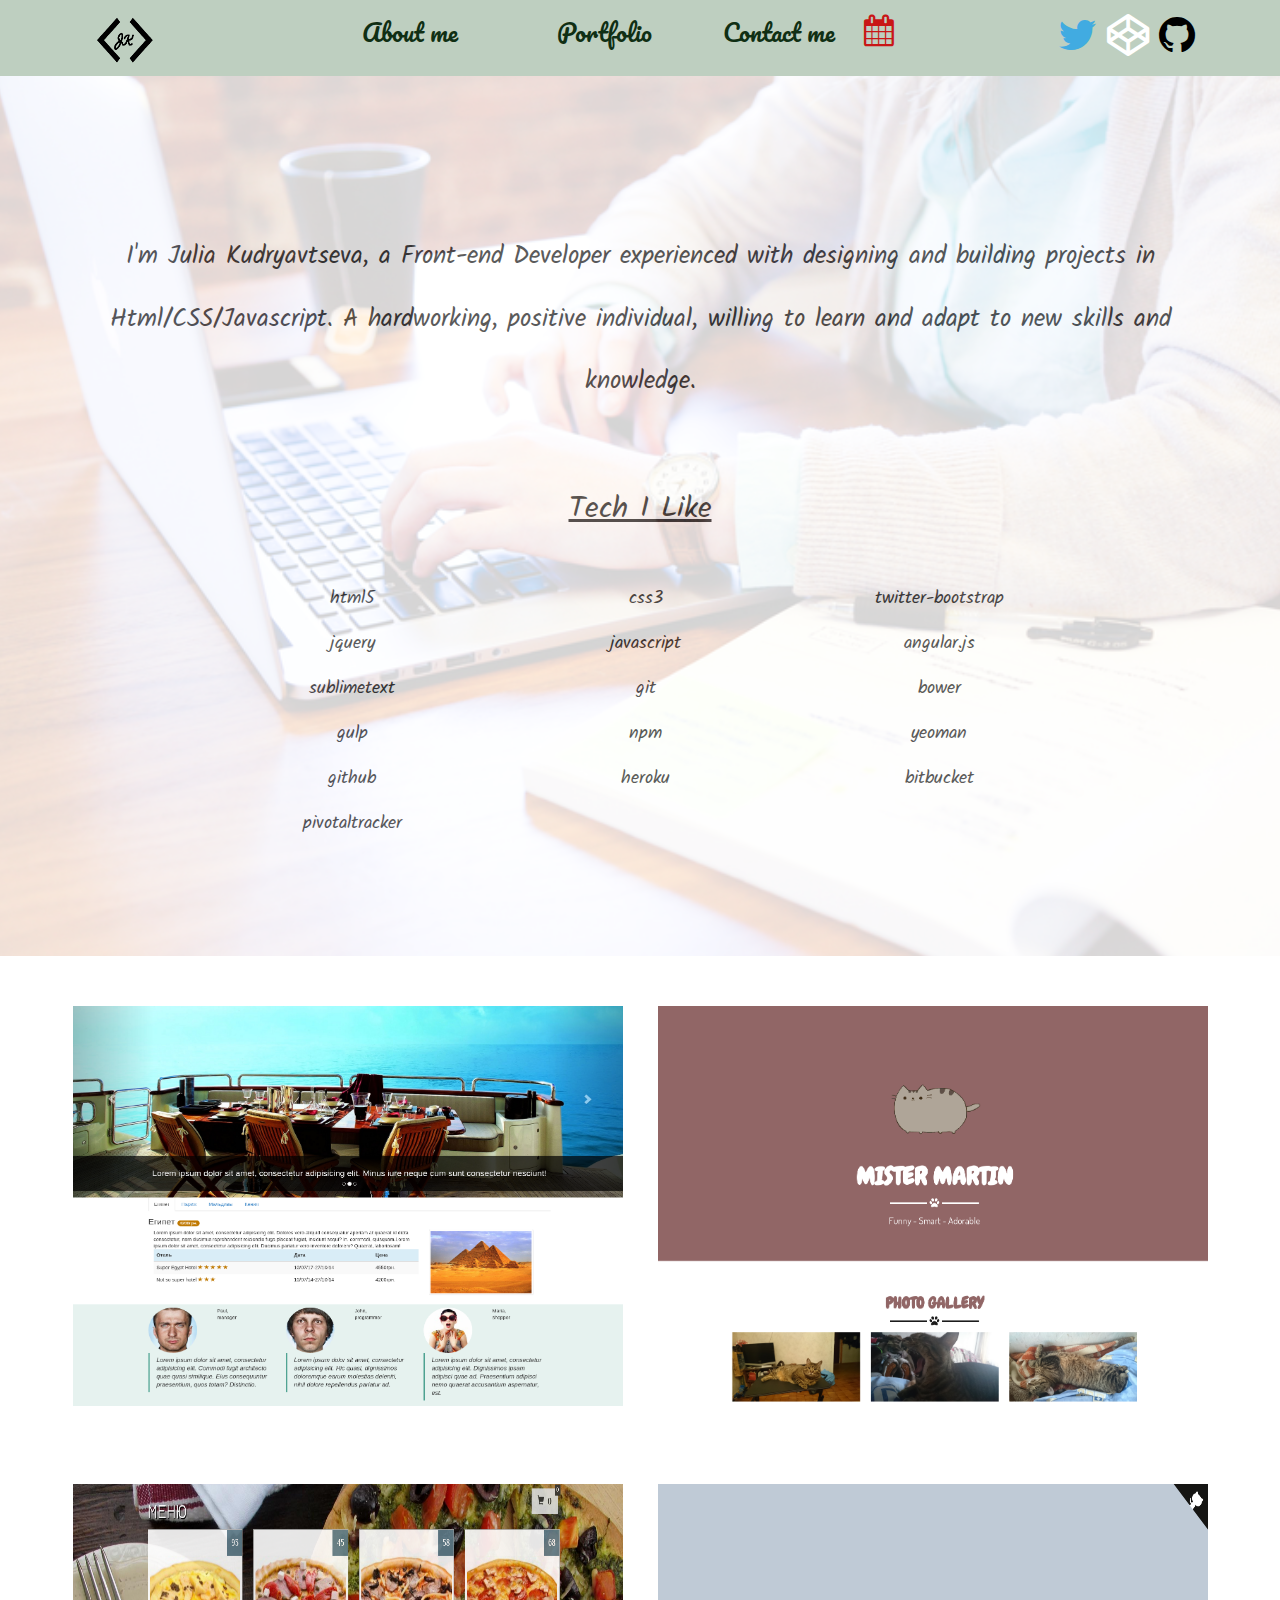
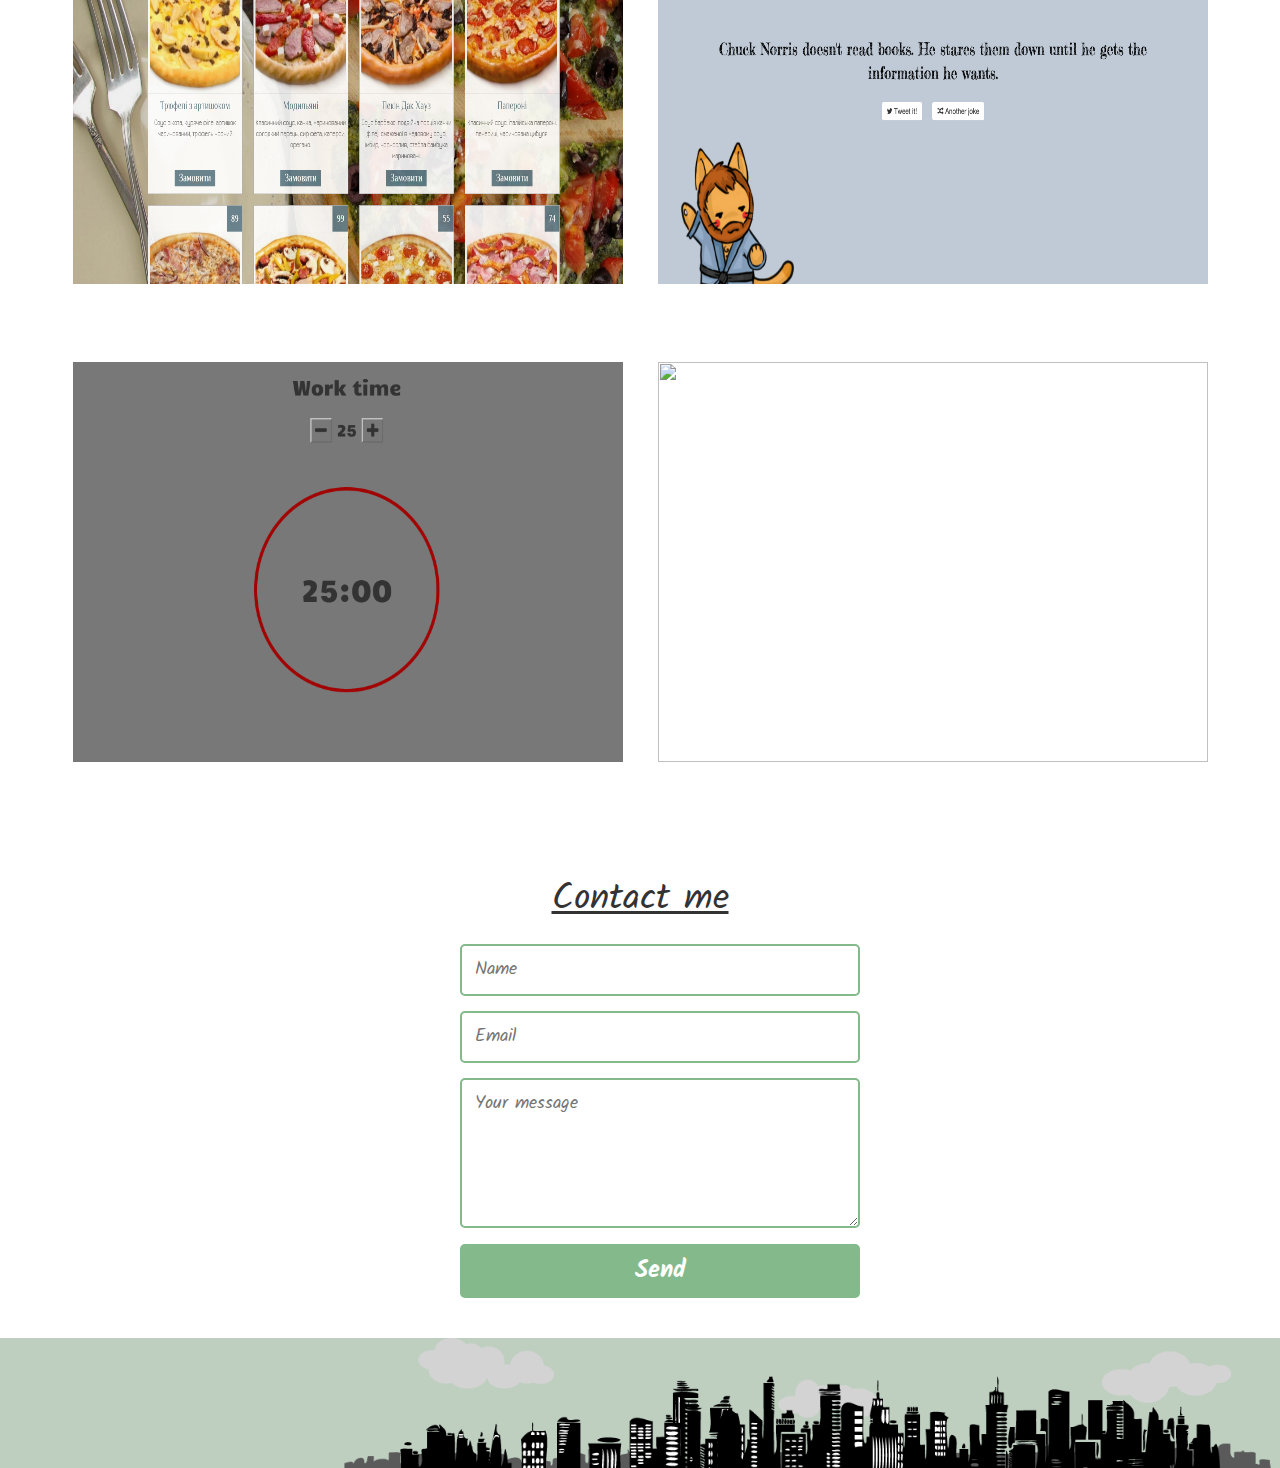
==== index.html @ 0185023c "Add new project" ====
<!DOCTYPE html>
<html>
<head>
  <title>JK - Portfolio</title>

  <!--------------- FAVICON ------------>
  <link rel="shortcut icon" href="images/JK-logo.png" type="image/png">

  <!--------------- FONTS -------------->
  <link href='https://fonts.googleapis.com/css?family=Pacifico' rel='stylesheet' type='text/css'>
  <link href='https://fonts.googleapis.com/css?family=Kalam:700' rel='stylesheet' type='text/css'>

  <!--------------- STYLES -------------->
  <link rel="stylesheet" type="text/css" href="bower_components/bootstrap/dist/css/bootstrap.min.css">
  <link rel="stylesheet" type="text/css" href="bower_components/font-awesome/css/font-awesome.min.css">
  <link rel="stylesheet" type="text/css" href="bower_components/animate.css/animate.min.css">
  <link rel="stylesheet" type="text/css" href="style.css">
</head>
<body>

  <!--------------- NAVIGATION ------------>
  <nav class="navbar navbar-fixed-top">
    <div class="container container-fluid">
      <div class="col-sm-2">
        <a href="#aboutme"><img src="images/JK-logo.png" class="img img-responsive" id='logo'></a>
      </div>
      <div class="col-sm-7">
        <ul>
          <li><a href="#aboutme">About me</a></li>
          <li><a href="#portfolio">Portfolio</a></li>
          <li><a href="#contactme">Contact me</a><a target="_blank" href="schedule.html"><i class="fa fa-lg fa-calendar"></i></a></li>
        </ul>
      </div>
      <div class="col-sm-3">
        <a target='_blank' href="https://github.com/jul-k/"><i class="fa fa-3x fa-github"></i></a>
        <a target='_blank' href="http://codepen.io/jul-k/"><i class="fa fa-3x fa-codepen"></i></a>
        <a target='_blank' href="https://twitter.com/DolceV1ta/"><i class="fa fa-3x fa-twitter"></i></a>
      </div>
    </div>
  </nav>

  <!--------------- ABOUT ME ---------->
  <div id='aboutme'>
    <div class="container container-fluid">
    <div class="row">
      <div class="col-sm-12">
        <p>I'm Julia Kudryavtseva, a Front-end Developer experienced with designing and building projects in Html/CSS/Javascript. A hardworking, positive individual,
        willing to learn and adapt to new skills and knowledge.</p>
      </div>
    </div>
    <div class="row">
      <div class="col-sm-offset-1 col-sm-10">
        <h2>Tech I Like <span></span></h2>
        <ul>
          <li>html5</li>
          <li>css3</li>
          <li>twitter-bootstrap</li>
          <li>jquery</li>
          <li>javascript</li>
          <li>angular.js</li>
          <li>sublimetext</li>
          <li>git</li>
          <li>bower</li>
          <li>gulp</li>
          <li>npm</li>
          <li>yeoman</li>
          <li>github</li>
          <li>heroku</li>
          <li>bitbucket</li>
          <li>pivotaltracker</li>
        </ul>
      </div>
    </div>
    </div>
  </div>


  <!---------------- PORTFOLIO -------->
  <div class="container container-fluid" id='portfolio'>
    <!-- <h1>My Portfolio</h1> -->
    <div class="row">
      <div class="col-sm-6">
        <a target='_blank' href="https://jul-travel.herokuapp.com/"><span class='imgWrap'>
        <img src="images/poleteli.png" class="img img-responsive">
        <h2 class="project-title">Travel agency</h2></span></a>
      </div>
      <div class="col-sm-6">
        <a target='_blank' href="https://martin.meteor.com/"><span class='imgWrap'><img src="images/martin.png" class="img img-responsive">
        <h2 class="project-title">Mister Martin</h2></span></a>
      </div>
    </div>
    <div class="row">
      <div class="col-sm-6">
        <a target='_blank' href="https://pizzzashop.herokuapp.com/app/"><span class='imgWrap'><img src="images/pizza.png" class="img img-responsive">
        <h2 class="project-title">Pizza shop</h2></span></a>
      </div>
      <div class="col-sm-6">
        <a target='_blank' href="https://random-joke.firebaseapp.com/"><span class='imgWrap'><img src="images/random-joke.png" class="img img-responsive">
        <h2 class="project-title">Random joke</h2></span></a>
      </div>
      <div class="col-sm-6">
        <a target='_blank' href="https://pomodoro-time.firebaseapp.com/"><span class='imgWrap'><img src="images/pomodoro.png" class="img img-responsive">
        <h2 class="project-title">Pomodoro timer</h2></span></a>
      </div>
      <div class="col-sm-6">
        <a target='_blank' href="https://weather-sky.firebaseapp.com/"><span class='imgWrap'><img src="images/weather.png" class="img img-responsive">
        <h2 class="project-title">Local weather</h2></span></a>
      </div>
    </div>
  </div>

  <!-------------- CONTACT ME -------->
  <div class="container container-fluid" id='contactme'>
    <div class="row">
      <h1>Contact me</h1>
      <div class="col-sm-offset-4 col-sm-4">
        <form action="//formspree.io/juliet.kudryavtseva@gmail.com" method="POST">
          <input name="name" type="text" class="feedback-input" placeholder="Name" minlength='2' required/>
          <input id='email' name="_replyto" type="email" class="feedback-input" placeholder="Email" required/>
          <textarea name="text" class="feedback-input" placeholder="Your message" minlength='5' required></textarea>
          <input type="submit" value="Send"/>
        </form>
      </div>
    </div>
  </div>

  <footer>
    <img src="images/footer.png" class="img img-responsive">
  </footer>

  <!---------------- SCRIPTS ---------->
  <script>
    (function(i,s,o,g,r,a,m){i['GoogleAnalyticsObject']=r;i[r]=i[r]||function(){
    (i[r].q=i[r].q||[]).push(arguments)},i[r].l=1*new Date();a=s.createElement(o),
    m=s.getElementsByTagName(o)[0];a.async=1;a.src=g;m.parentNode.insertBefore(a,m)
    })(window,document,'script','//www.google-analytics.com/analytics.js','ga');

    ga('create', 'UA-71414247-2', 'auto');
    ga('send', 'pageview');
</script>

  <script type="text/javascript" src='bower_components/jquery/dist/jquery.min.js'></script>
  <script type="text/javascript" src='main.js'></script>
</body>
</html>
---- style.css ----
/********NAVIGATION********/
nav .container {
  margin-top: 15px;
}

.navbar {
  background-color: #BECFC0;
}

img#logo{
  height: 50px;
  width: 60px;
  display: inline-block;
  margin-bottom: 10px;
  margin-left: 10px;
  transition: color ease 1s;
}

ul li {
  display: inline-block;
  list-style: none;
  text-align: center;
  width: 32%;
}

ul li a {
  color: #102F14;
  font-size: 24px;
  font-family: 'Pacifico', cursive;
  transition: color ease 1s;
}

ul li a:hover, ul li a:focus, ul li a:active{
  text-decoration: none;
}

.fa {
  float: right;
  padding-left: 10px;
  transition: color ease 1s;
}

.fa:hover {
  color: #23527c;
}

.fa-lg {
  line-height: 1em;
  color: #C91616;
}

.fa-twitter {
  color: #41ABE1;
}

.fa-codepen {
  color: #fff;
}

.fa-github {
  color: #000;
}

/********ABOUT ME*******/
#aboutme {
  padding-top: 150px;
  padding-bottom: 100px;
  margin-top: 75px;
  margin-bottom: 20px;
  position: relative;
  overflow: hidden;
}

#aboutme:before {
  content: ' ';
  display: block;
  position: absolute;
  left: 0;
  top: 0;
  width: 100%;
  height: 100%;
  z-index: 1;
  opacity: 0.2;
  background-image: url(images/aboutme.jpg);
  background-repeat: no-repeat;
  background-position: 50% 0;
  -ms-background-size: cover;
  -o-background-size: cover;
  -moz-background-size: cover;
  -webkit-background-size: cover;
  background-size: cover;
}

#aboutme .col-sm-12 {
  margin-bottom: 50px;
}

#aboutme p {
  font-size: 25px;
  line-height: 2.5;
  font-family: 'Kalam', cursive;
  text-align: center;
}

#aboutme h2 {
  font-family: 'Kalam', cursive;
  text-decoration: underline;
  text-align: center;
  margin-bottom: 50px;
}

#aboutme li {
  text-align: center;
  display: inline-block;
  padding-right: 10px;
  padding-left: 10px;
  font-family: 'Kalam', cursive;
  font-size: 18px;
  line-height: 2.5;
}


/*********PORTFOLIO********/
#portfolio {
  padding-top: 30px;
  text-align: center;
}

#portfolio .col-sm-6 {
  margin-bottom: 15px;
}

.imgWrap {
  display: inline-block;
  background-color: #fff;
  -moz-transition: all 0.5s ease-in-out;
  -ms-transition: all 0.5s ease-in-out;
  -o-transition: all 0.5s ease-in-out;
  -webkit-transition: all 0.5s ease-in-out;
  transition: all 0.5s ease-in-out;
}

.imgWrap img {
  opacity: 1;
  width: 550px;
  height: 400px;
  -moz-transition: all 0.5s ease-in-out;
  -ms-transition: all 0.5s ease-in-out;
  -o-transition: all 0.5s ease-in-out;
  -webkit-transition: all 0.5s ease-in-out;
  transition: all 0.5s ease-in-out;
  z-index: -10;
}

.imgWrap:hover {
  background-color: rgba(0, 0, 0, 0.9);
  -moz-transition: all 0.5s ease-in-out;
  -ms-transition: all 0.5s ease-in-out;
  -o-transition: all 0.5s ease-in-out;
  -webkit-transition: all 0.5s ease-in-out;
  transition: all 0.5s ease-in-out;
}

img:hover,
.imgWrap:hover img {
  opacity: 0.1;
  -moz-transition: all 0.5s ease-in-out;
  -ms-transition: all 0.5s ease-in-out;
  -o-transition: all 0.5s ease-in-out;
  -webkit-transition: all 0.5s ease-in-out;
  transition: all 0.5s ease-in-out;
}

.project-title {
  color: #fff;
  opacity: 0;
  transform: translate3d(0, 24px, 0) scaleY(0);
  transition: all 0.4s linear;
  font-family: 'Kalam', cursive;
  text-transform: uppercase;
}

.imgWrap:hover .project-title {
  opacity: 1;
  -webkit-transform: translate3d(0, 0, 0) scaleY(1);
  transform: translate3d(0, 0, 0) scaleY(1);
}

/**********CONTACT ME*******/
#contactme {
  padding-top: 20px;
  margin-bottom: 20px;
}

#contactme h1 {
  text-align: center;
  font-family: 'Kalam', cursive;
  text-decoration: underline;
}

form {
  width: 400px;
  margin: 15px auto 0;
}

.feedback-input {
  color: #000;
  font-family: 'Kalam', cursive;
  font-weight: 500;
  font-size: 18px;
  border-radius: 5px;
  line-height: 22px;
  background-color: transparent;
  border: 2px solid #84BA8B;
  transition: all 0.3s;
  padding: 13px;
  margin-bottom: 15px;
  width: 100%;
  box-sizing: border-box;
  outline: 0;
}

.feedback-input:focus {
  border:2px solid #708A74;
}

textarea {
  height: 150px;
  line-height: 150%;
  resize: vertical;
}

[type="submit"] {
  font-family: 'Kalam', cursive;
  width: 100%;
  background: #84BA8B;
  border-radius: 5px;
  border: 0;
  cursor: pointer;
  color: white;
  font-size: 24px;
  padding-top: 10px;
  padding-bottom: 10px;
  transition: all 0.3s;
  margin-top: -4px;
  font-weight: 700;
}

[type="submit"]:hover {
  background: #708A74;
}

/************FOOTER**********/
footer {
  height: 130px;
  background: #BECFC0;
  margin-top: 40px;
}

footer img {
  height: 130px !important;
  float: right;
  transition: all 0.5s ease-in-out;
}

footer img:hover {
  opacity: 1;
}
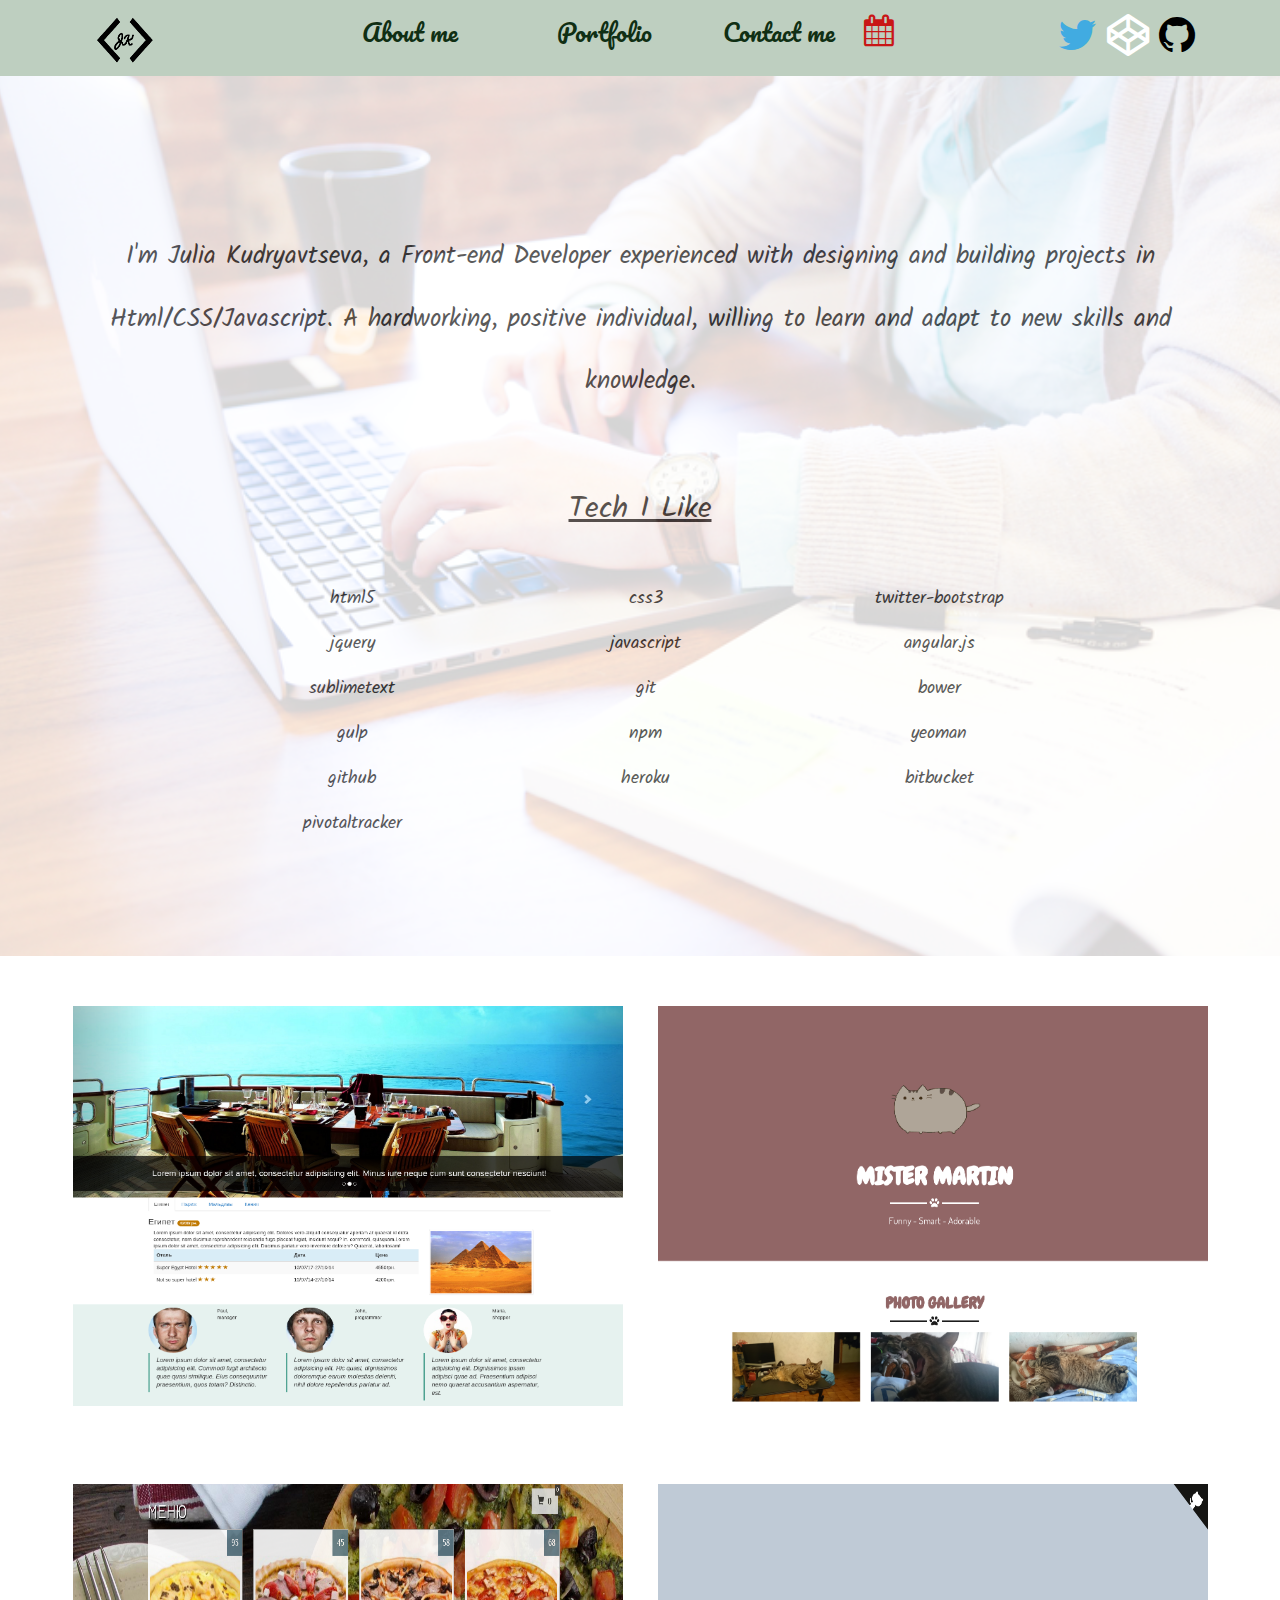
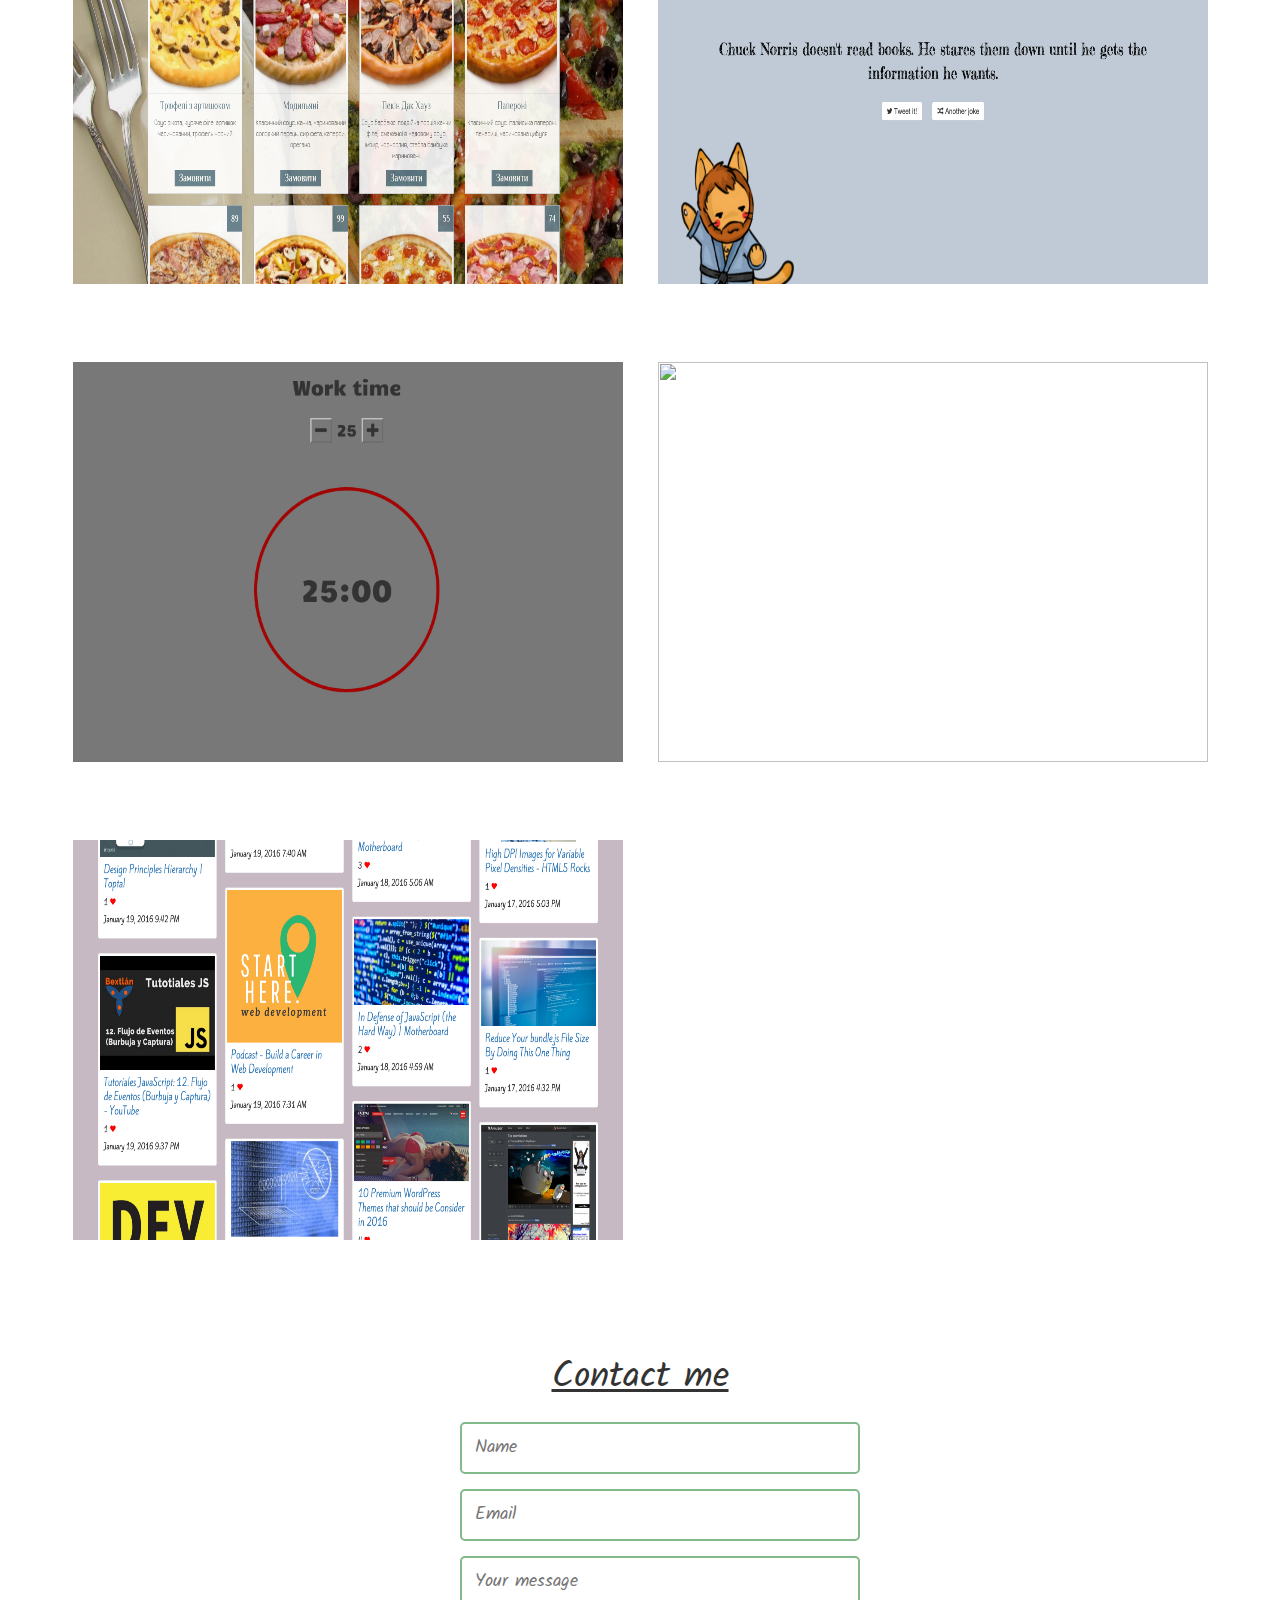
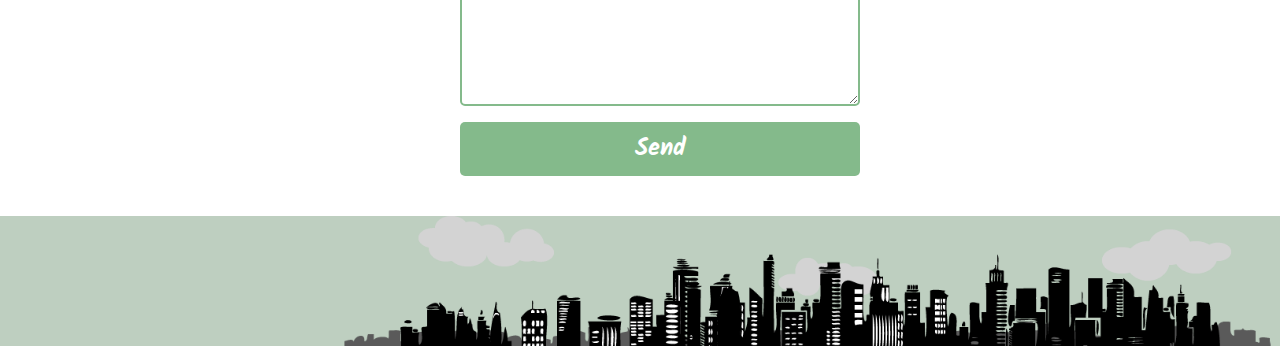
==== commit acff80b3: "Add camper-news project" ====
--- a/index.html
+++ b/index.html
@@ -79,32 +79,36 @@
   <div class="container container-fluid" id='portfolio'>
     <!-- <h1>My Portfolio</h1> -->
     <div class="row">
-      <div class="col-sm-6">
+      <div class="col-sm-6 col-xs-12">
         <a target='_blank' href="https://jul-travel.herokuapp.com/"><span class='imgWrap'>
         <img src="images/poleteli.png" class="img img-responsive">
         <h2 class="project-title">Travel agency</h2></span></a>
       </div>
-      <div class="col-sm-6">
+      <div class="col-sm-6 col-xs-12">
         <a target='_blank' href="https://martin.meteor.com/"><span class='imgWrap'><img src="images/martin.png" class="img img-responsive">
         <h2 class="project-title">Mister Martin</h2></span></a>
       </div>
     </div>
     <div class="row">
-      <div class="col-sm-6">
+      <div class="col-sm-6 col-xs-12">
         <a target='_blank' href="https://pizzzashop.herokuapp.com/app/"><span class='imgWrap'><img src="images/pizza.png" class="img img-responsive">
         <h2 class="project-title">Pizza shop</h2></span></a>
       </div>
-      <div class="col-sm-6">
+      <div class="col-sm-6 col-xs-12">
         <a target='_blank' href="https://random-joke.firebaseapp.com/"><span class='imgWrap'><img src="images/random-joke.png" class="img img-responsive">
         <h2 class="project-title">Random joke</h2></span></a>
       </div>
-      <div class="col-sm-6">
+      <div class="col-sm-6 col-xs-12">
         <a target='_blank' href="https://pomodoro-time.firebaseapp.com/"><span class='imgWrap'><img src="images/pomodoro.png" class="img img-responsive">
         <h2 class="project-title">Pomodoro timer</h2></span></a>
       </div>
-      <div class="col-sm-6">
+      <div class="col-sm-6 col-xs-12">
         <a target='_blank' href="https://weather-sky.firebaseapp.com/"><span class='imgWrap'><img src="images/weather.png" class="img img-responsive">
         <h2 class="project-title">Local weather</h2></span></a>
+      </div>
+      <div class="col-sm-6 col-xs-12">
+        <a target='_blank' href="https://camper-news.firebaseapp.com/"><span class='imgWrap'><img src="images/camper-news.png" class="img img-responsive">
+        <h2 class="project-title">Camper news</h2></span></a>
       </div>
     </div>
   </div>
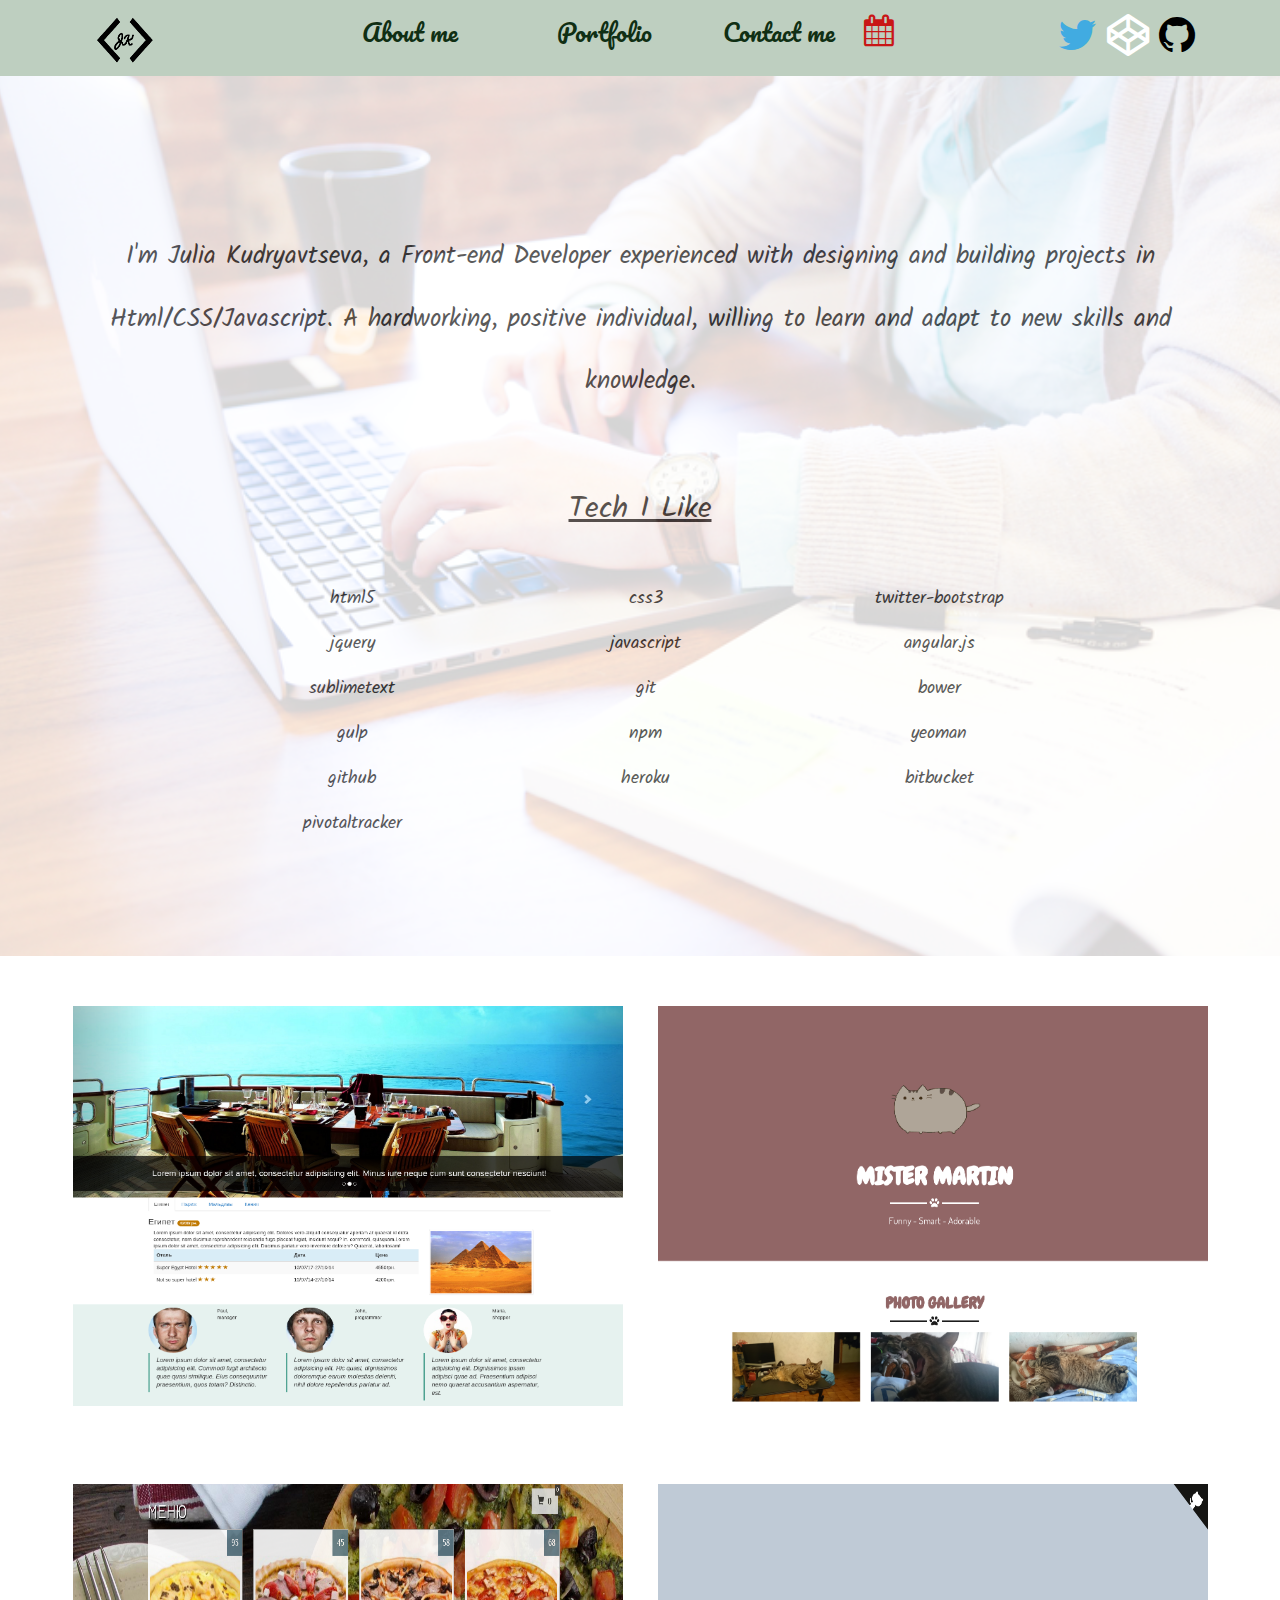
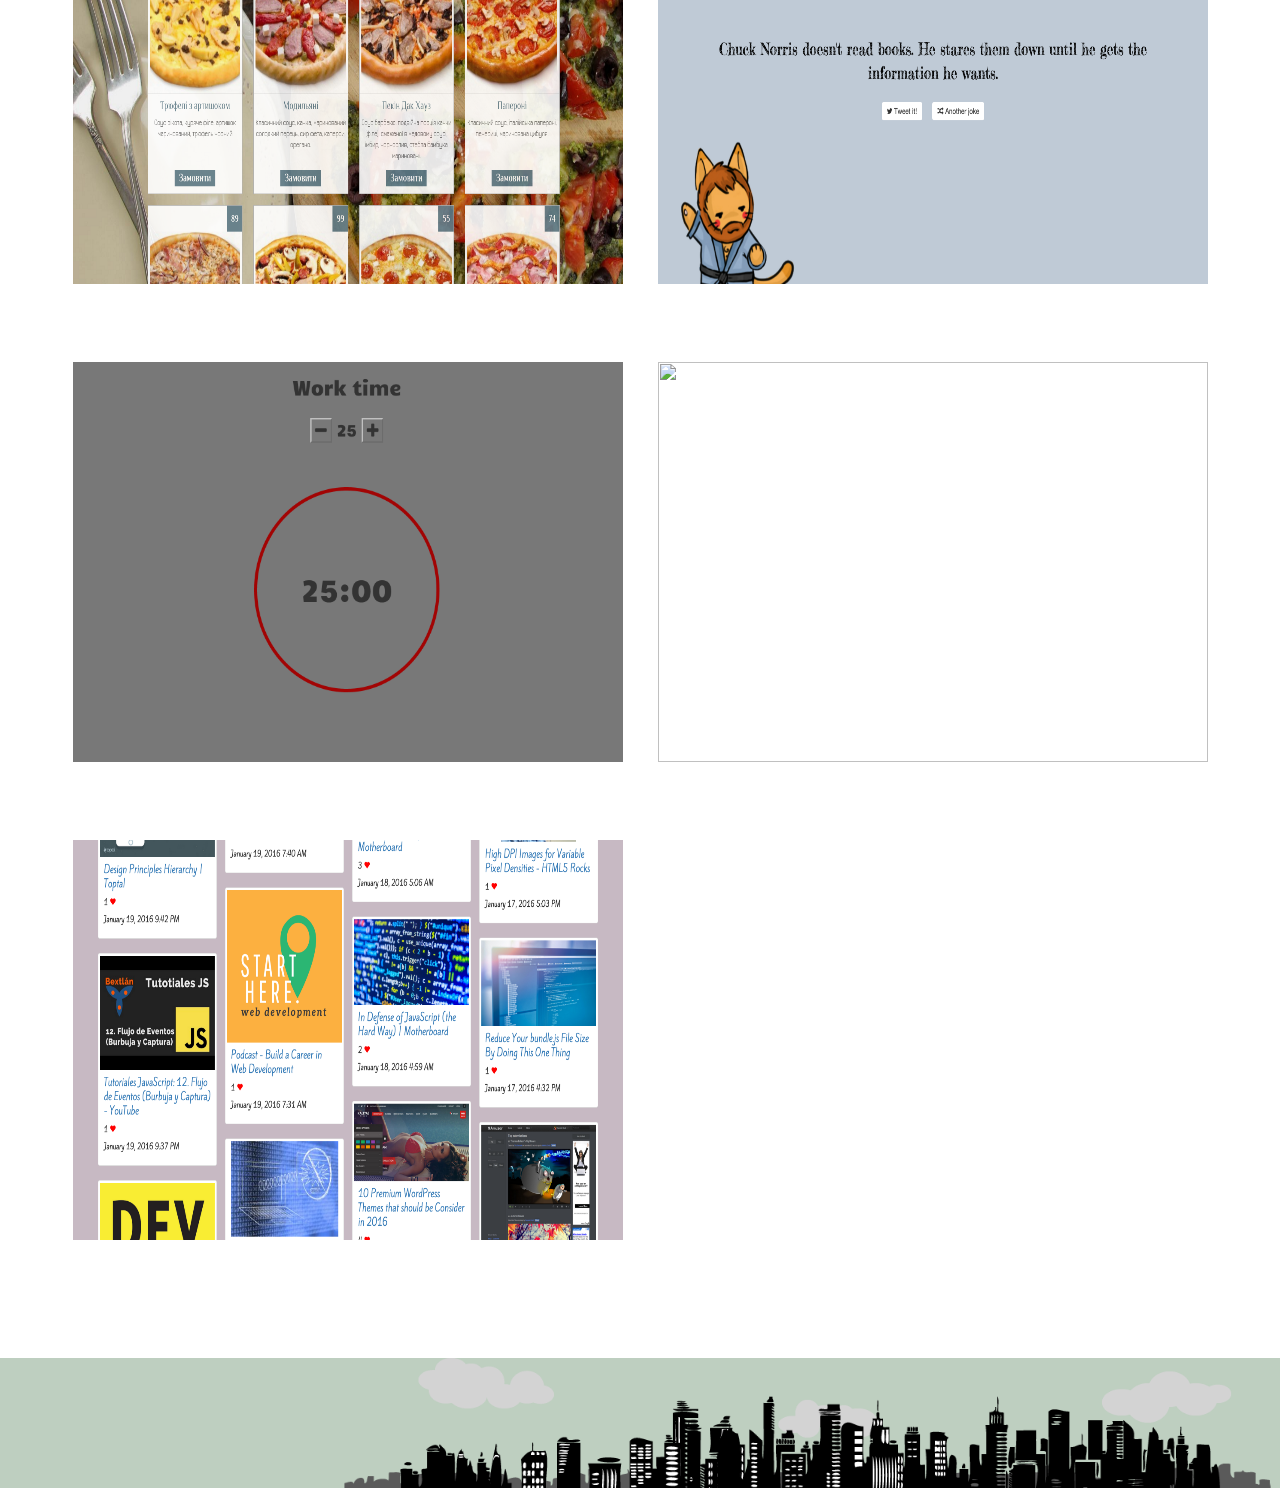
==== commit 8843d314: "Add typeform" ====
--- a/index.html
+++ b/index.html
@@ -28,7 +28,7 @@
         <ul>
           <li><a href="#aboutme">About me</a></li>
           <li><a href="#portfolio">Portfolio</a></li>
-          <li><a href="#contactme">Contact me</a><a target="_blank" href="schedule.html"><i class="fa fa-lg fa-calendar"></i></a></li>
+          <li><a class="typeform-share link" href="https://julietkudryavtseva.typeform.com/to/cCJfuo" data-mode="1" target="_blank">Contact me</a><a target="_blank" href="schedule.html"><i class="fa fa-lg fa-calendar"></i></a></li>
         </ul>
       </div>
       <div class="col-sm-3">
@@ -113,26 +113,14 @@
     </div>
   </div>
 
-  <!-------------- CONTACT ME -------->
-  <div class="container container-fluid" id='contactme'>
-    <div class="row">
-      <h1>Contact me</h1>
-      <div class="col-sm-offset-4 col-sm-4">
-        <form action="//formspree.io/juliet.kudryavtseva@gmail.com" method="POST">
-          <input name="name" type="text" class="feedback-input" placeholder="Name" minlength='2' required/>
-          <input id='email' name="_replyto" type="email" class="feedback-input" placeholder="Email" required/>
-          <textarea name="text" class="feedback-input" placeholder="Your message" minlength='5' required></textarea>
-          <input type="submit" value="Send"/>
-        </form>
-      </div>
-    </div>
-  </div>
-
+  <!---------------- FOOTER ----------->
   <footer>
     <img src="images/footer.png" class="img img-responsive">
   </footer>
 
   <!---------------- SCRIPTS ---------->
+  <script>(function(){var qs,js,q,s,d=document,gi=d.getElementById,ce=d.createElement,gt=d.getElementsByTagName,id='typef_orm',b='https://s3-eu-west-1.amazonaws.com/share.typeform.com/';if(!gi.call(d,id)){js=ce.call(d,'script');js.id=id;js.src=b+'share.js';q=gt.call(d,'script')[0];q.parentNode.insertBefore(js,q)}})()</script>
+
   <script>
     (function(i,s,o,g,r,a,m){i['GoogleAnalyticsObject']=r;i[r]=i[r]||function(){
     (i[r].q=i[r].q||[]).push(arguments)},i[r].l=1*new Date();a=s.createElement(o),
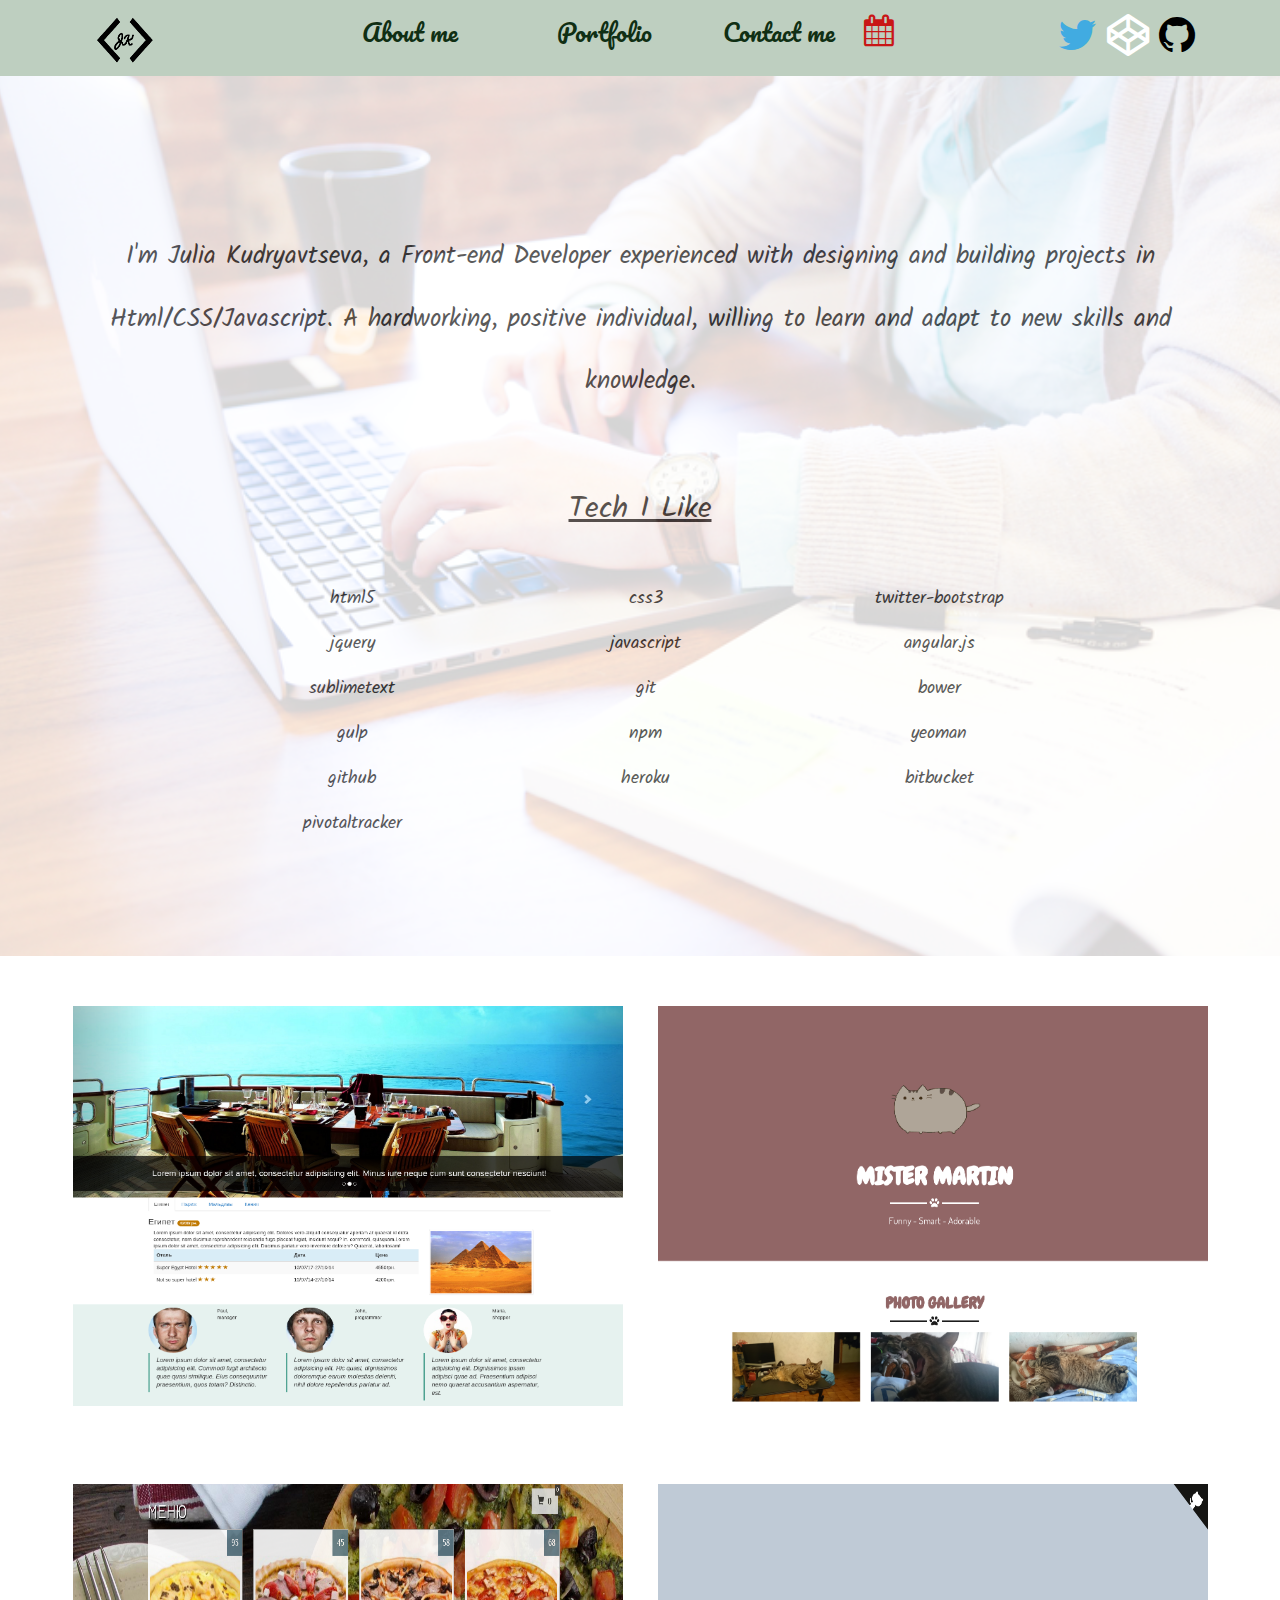
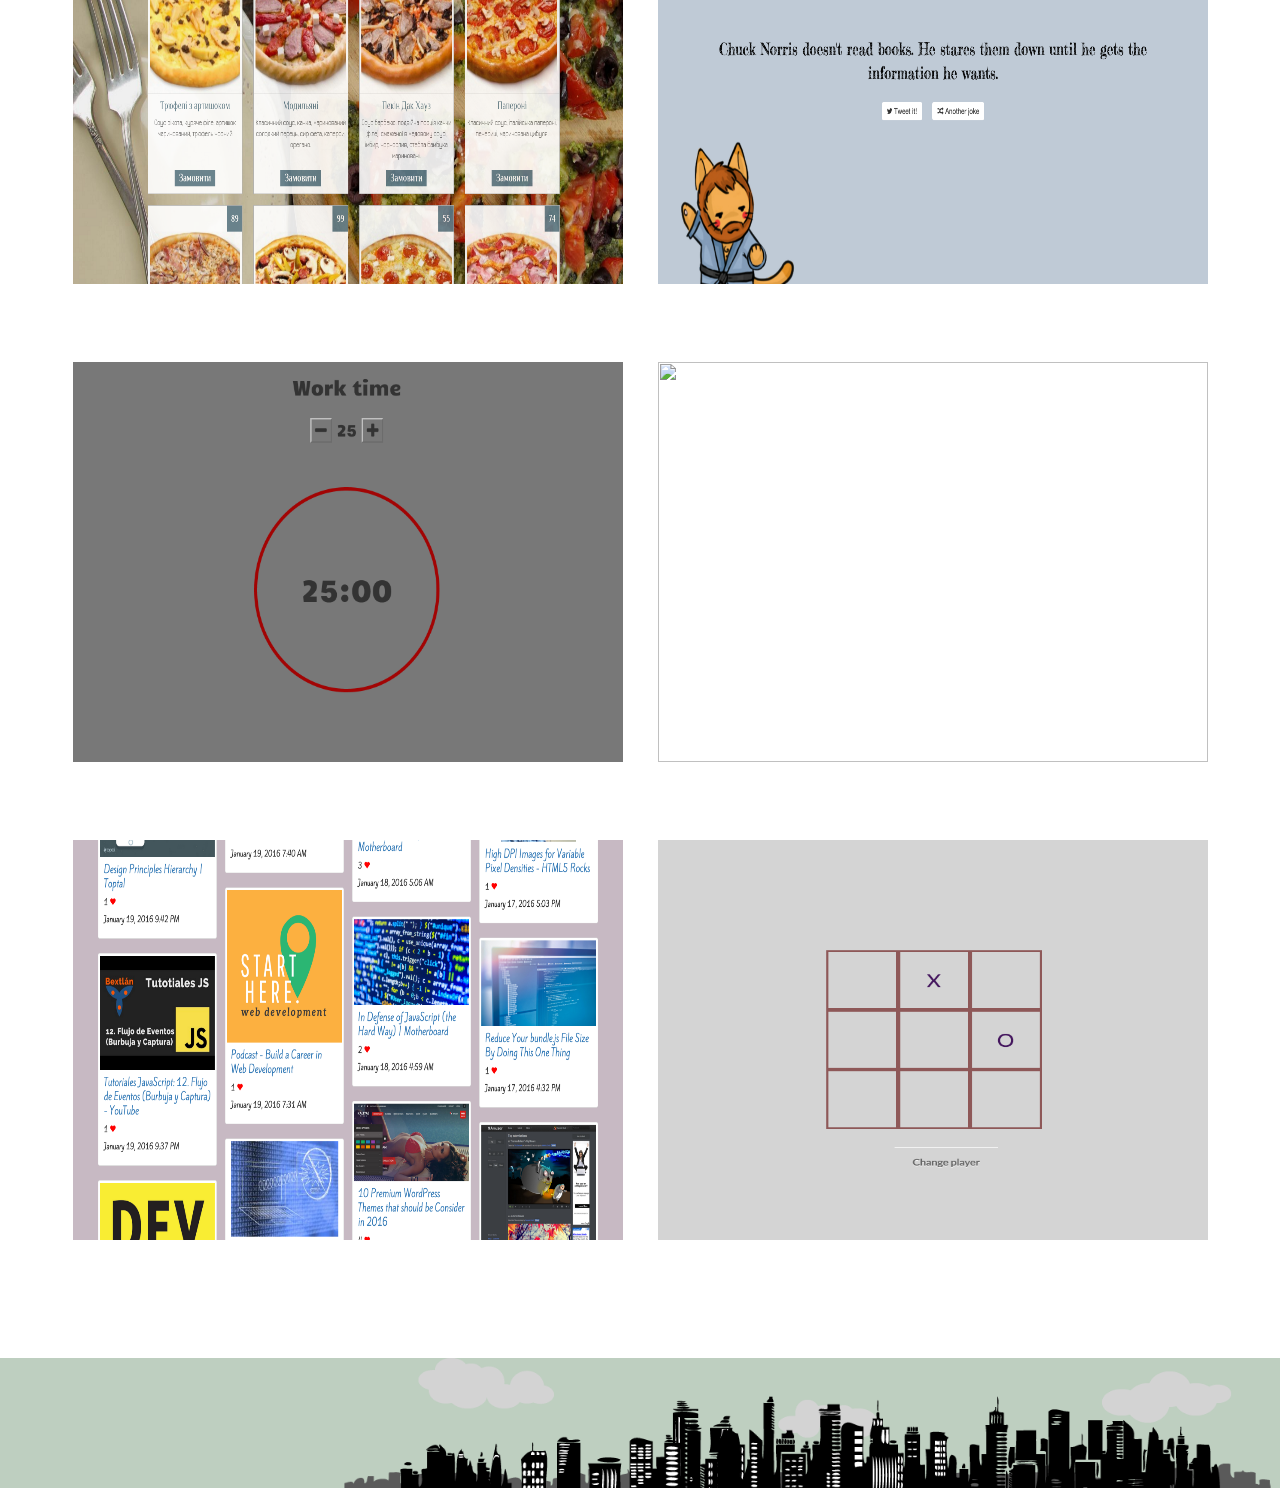
==== commit 14bac3ce: "Add tic-tac-toe project" ====
--- a/index.html
+++ b/index.html
@@ -110,6 +110,10 @@
         <a target='_blank' href="https://camper-news.firebaseapp.com/"><span class='imgWrap'><img src="images/camper-news.png" class="img img-responsive">
         <h2 class="project-title">Camper news</h2></span></a>
       </div>
+      <div class="col-sm-6 col-xs-12">
+        <a target='_blank' href="https://tictactoe-game.firebaseapp.com/"><span class='imgWrap'><img src="images/tic-tac-toe.png" class="img img-responsive">
+        <h2 class="project-title">Tic Tac Toe</h2></span></a>
+      </div>
     </div>
   </div>
 
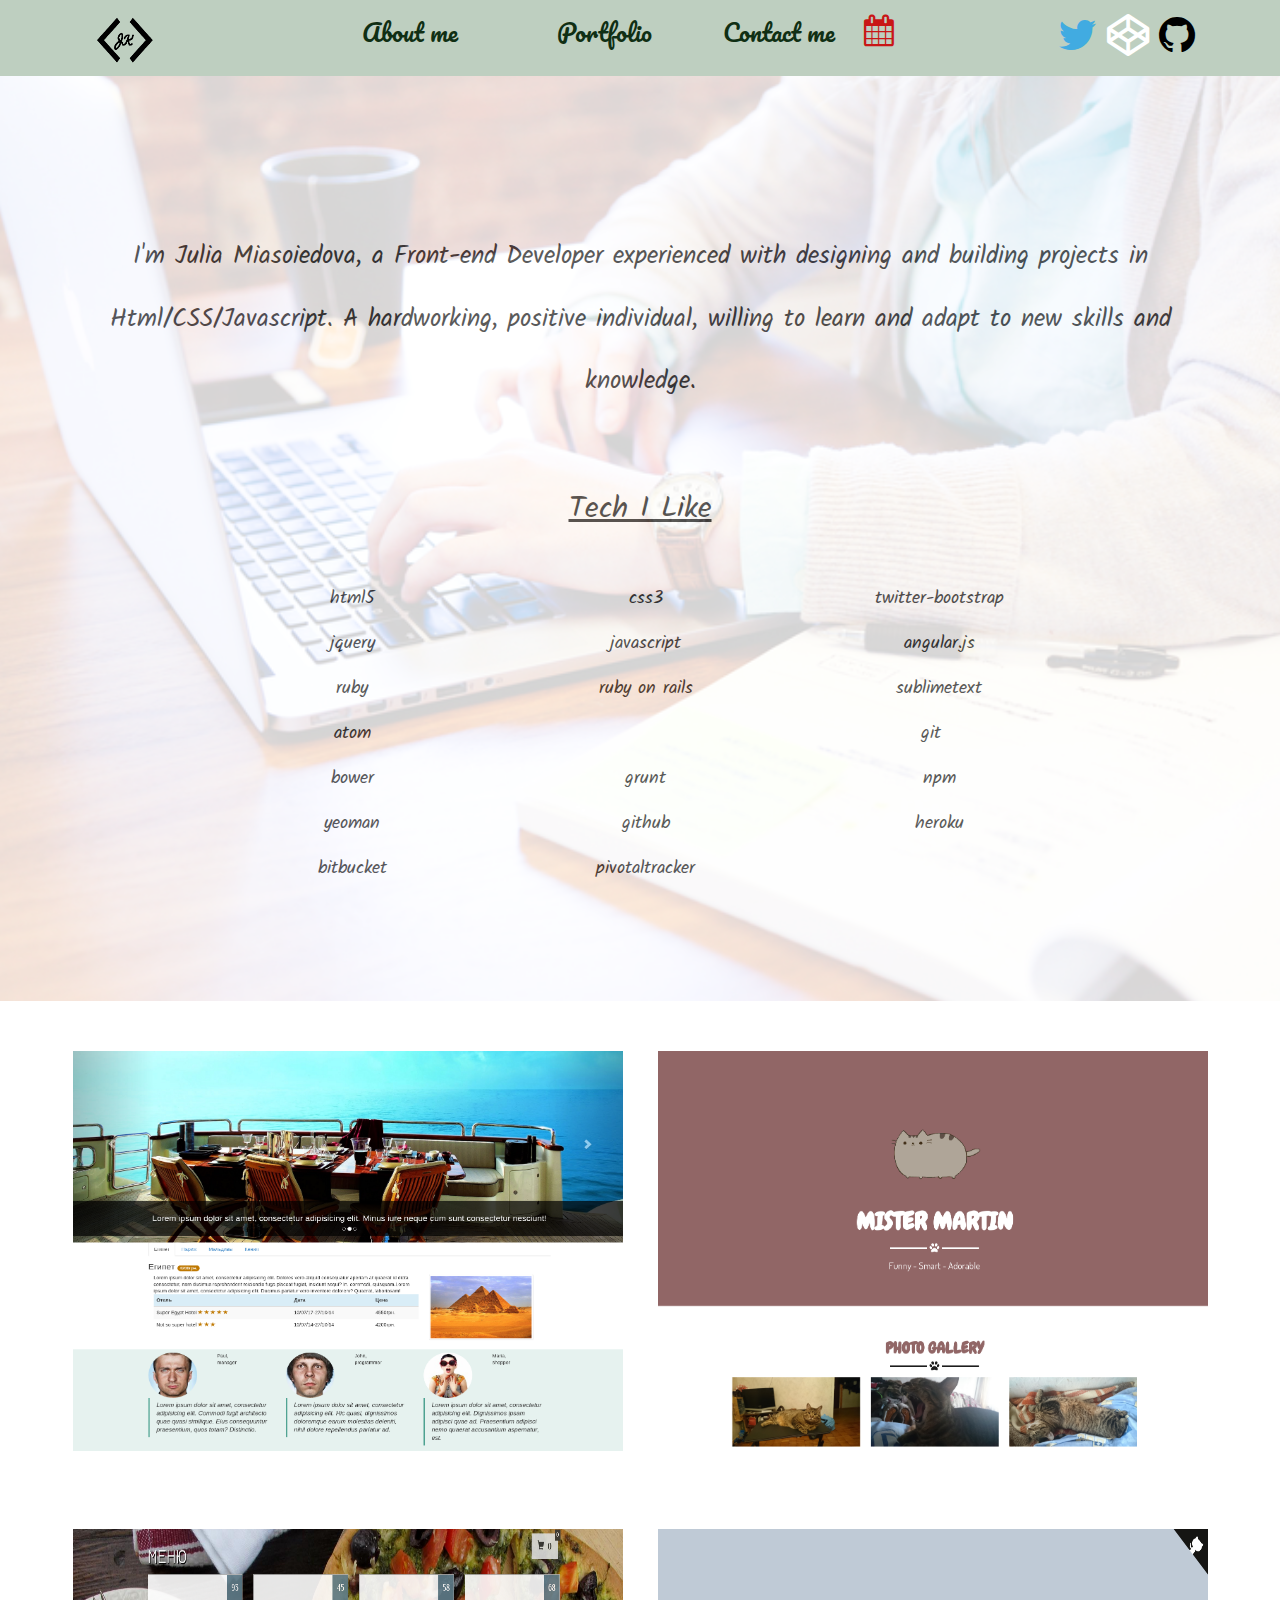
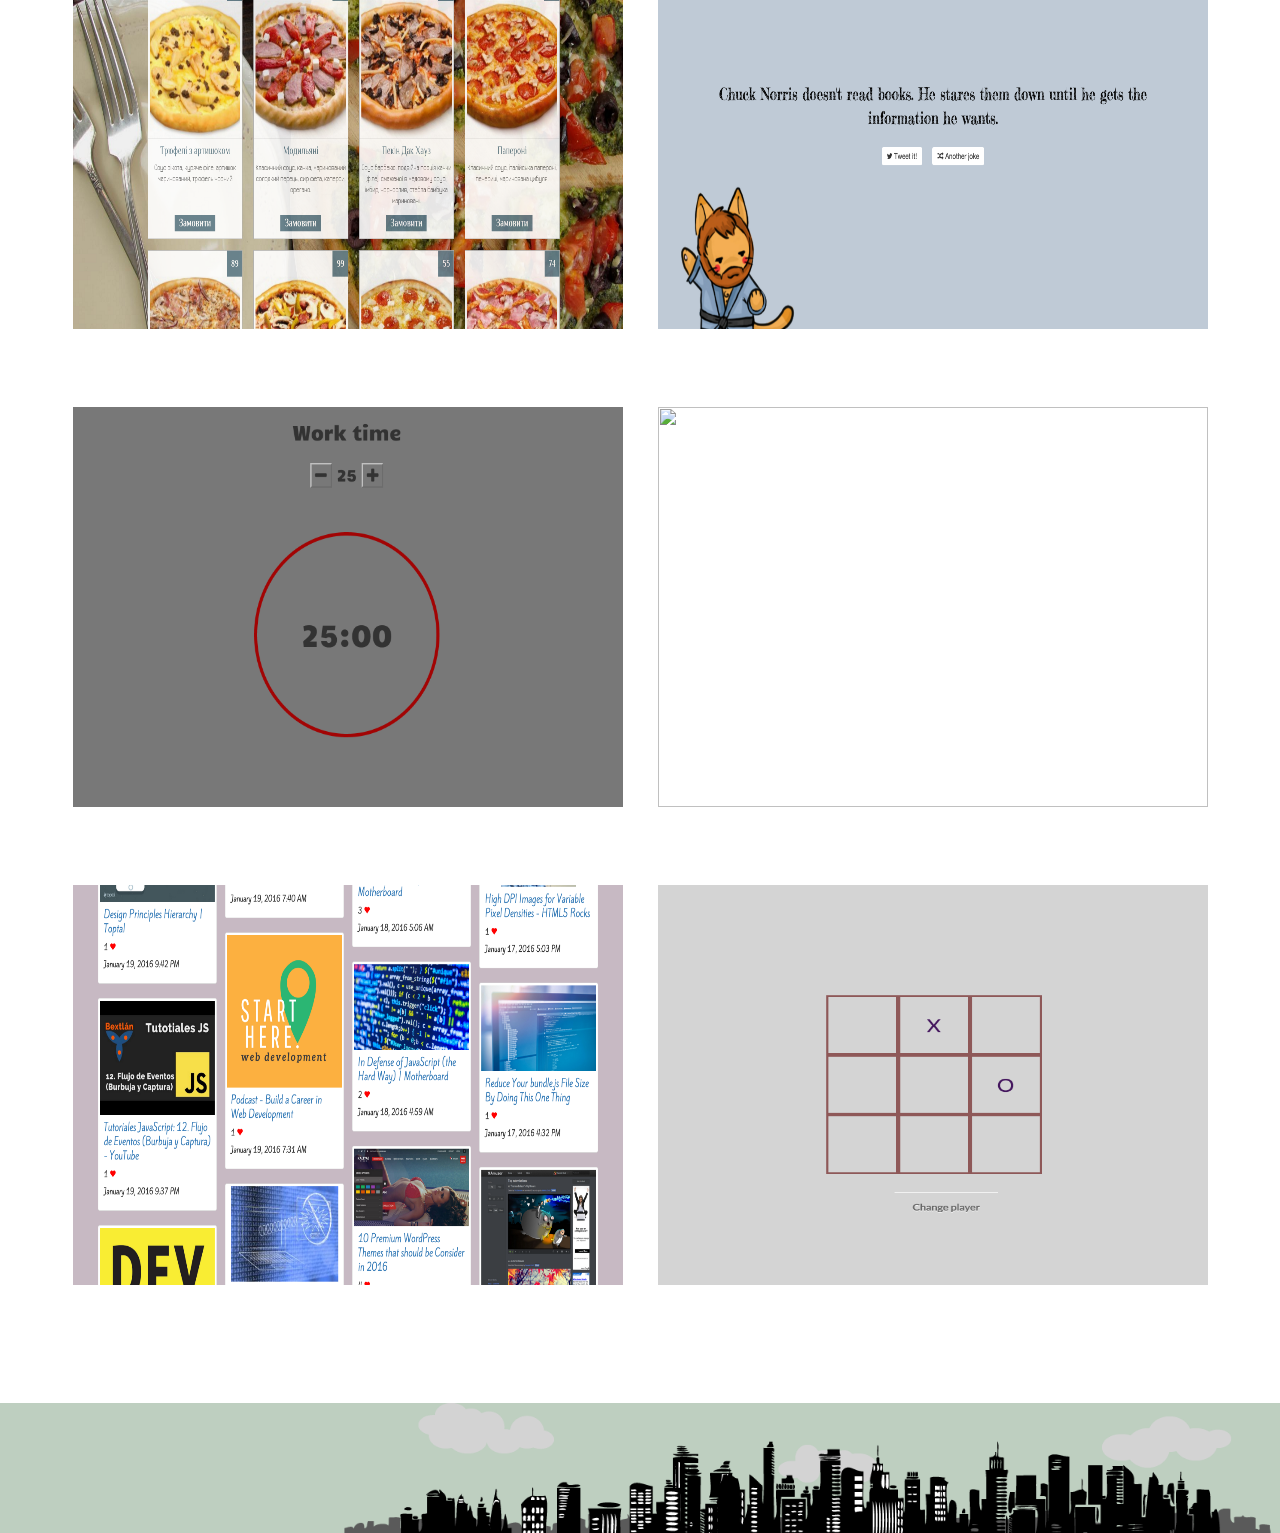
==== commit ecd2b96d: "Some minor updates" ====
--- a/index.html
+++ b/index.html
@@ -44,7 +44,7 @@
     <div class="container container-fluid">
     <div class="row">
       <div class="col-sm-12">
-        <p>I'm Julia Kudryavtseva, a Front-end Developer experienced with designing and building projects in Html/CSS/Javascript. A hardworking, positive individual,
+        <p>I'm Julia Miasoiedova, a Front-end Developer experienced with designing and building projects in Html/CSS/Javascript. A hardworking, positive individual,
         willing to learn and adapt to new skills and knowledge.</p>
       </div>
     </div>
@@ -58,10 +58,13 @@
           <li>jquery</li>
           <li>javascript</li>
           <li>angular.js</li>
+          <li>ruby</li>
+          <li>ruby on rails</li>
           <li>sublimetext</li>
+          <li>atom<li/>
           <li>git</li>
           <li>bower</li>
-          <li>gulp</li>
+          <li>grunt</li>
           <li>npm</li>
           <li>yeoman</li>
           <li>github</li>
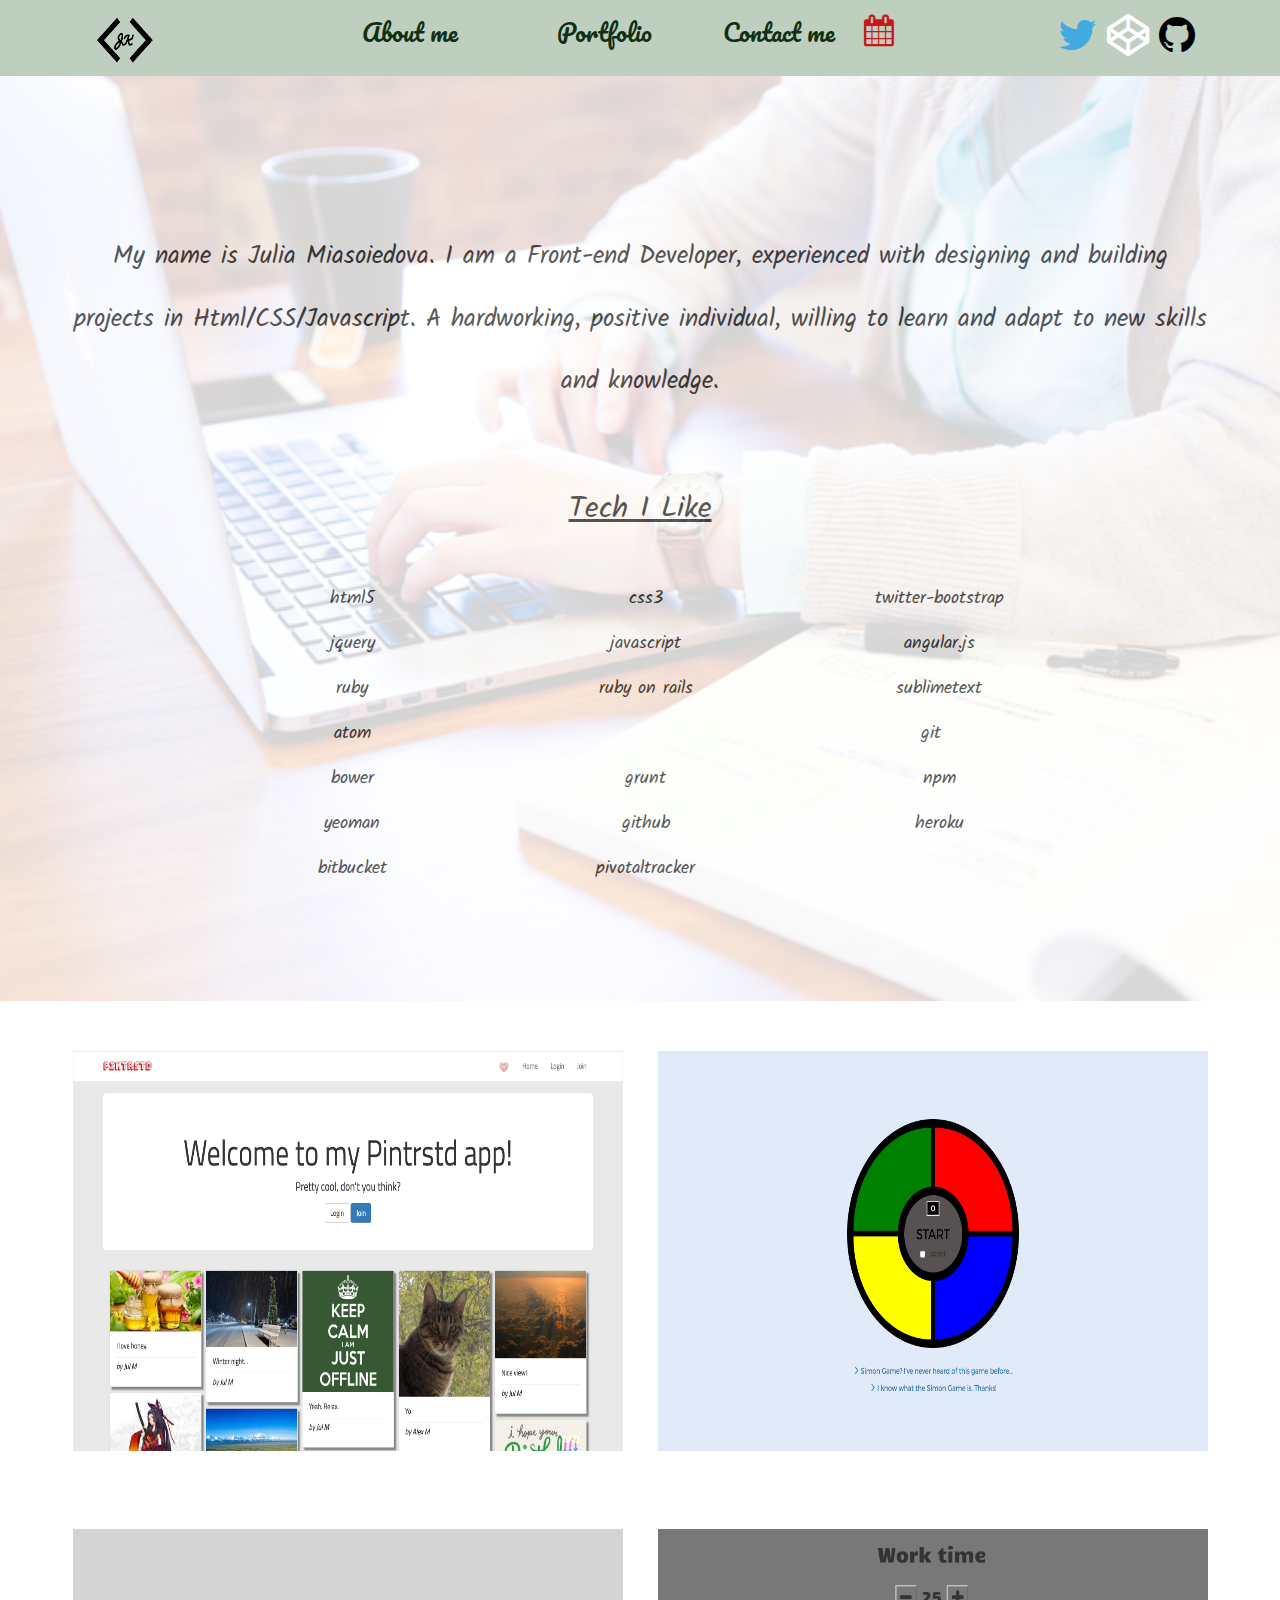
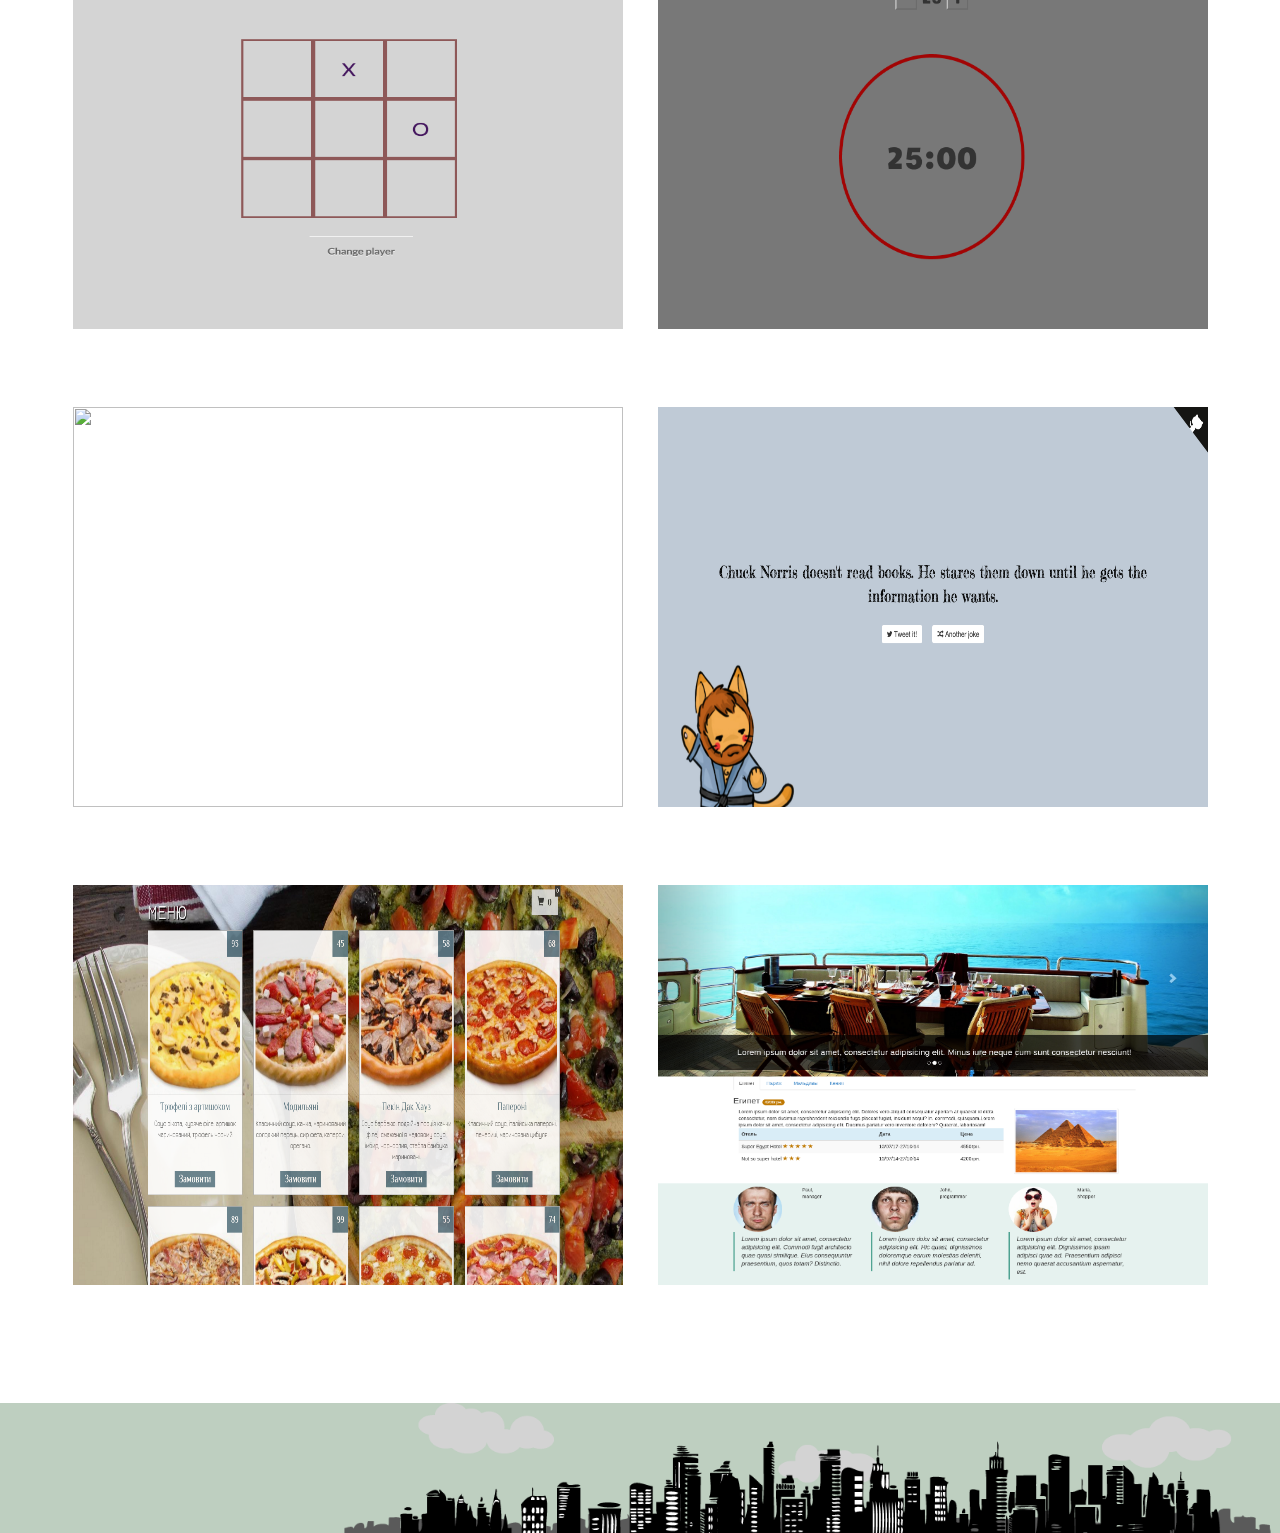
==== commit 5abb949c: "Update the portfolio" ====
--- a/index.html
+++ b/index.html
@@ -44,7 +44,7 @@
     <div class="container container-fluid">
     <div class="row">
       <div class="col-sm-12">
-        <p>I'm Julia Miasoiedova, a Front-end Developer experienced with designing and building projects in Html/CSS/Javascript. A hardworking, positive individual,
+        <p>My name is Julia Miasoiedova. I am a Front-end Developer, experienced with designing and building projects in Html/CSS/Javascript. A hardworking, positive individual,
         willing to learn and adapt to new skills and knowledge.</p>
       </div>
     </div>
@@ -80,26 +80,18 @@
 
   <!---------------- PORTFOLIO -------->
   <div class="container container-fluid" id='portfolio'>
-    <!-- <h1>My Portfolio</h1> -->
     <div class="row">
       <div class="col-sm-6 col-xs-12">
-        <a target='_blank' href="https://jul-travel.herokuapp.com/"><span class='imgWrap'>
-        <img src="images/poleteli.png" class="img img-responsive">
-        <h2 class="project-title">Travel agency</h2></span></a>
+        <a target='_blank' href="https://pintrstd.herokuapp.com/"><span class='imgWrap'><img src="images/pntrstd.png" class="img img-responsive">
+        <h2 class="project-title">Pintrstd</h2></span></a>
       </div>
       <div class="col-sm-6 col-xs-12">
-        <a target='_blank' href="https://martin.meteor.com/"><span class='imgWrap'><img src="images/martin.png" class="img img-responsive">
-        <h2 class="project-title">Mister Martin</h2></span></a>
-      </div>
-    </div>
-    <div class="row">
-      <div class="col-sm-6 col-xs-12">
-        <a target='_blank' href="https://pizzzashop.herokuapp.com/app/"><span class='imgWrap'><img src="images/pizza.png" class="img img-responsive">
-        <h2 class="project-title">Pizza shop</h2></span></a>
+        <a target='_blank' href="https://my-simon-game.firebaseapp.com/"><span class='imgWrap'><img src="images/simon-game.png" class="img img-responsive">
+        <h2 class="project-title">Simon Game</h2></span></a>
       </div>
       <div class="col-sm-6 col-xs-12">
-        <a target='_blank' href="https://random-joke.firebaseapp.com/"><span class='imgWrap'><img src="images/random-joke.png" class="img img-responsive">
-        <h2 class="project-title">Random joke</h2></span></a>
+        <a target='_blank' href="https://tictactoe-game.firebaseapp.com/"><span class='imgWrap'><img src="images/tic-tac-toe.png" class="img img-responsive">
+        <h2 class="project-title">Tic Tac Toe</h2></span></a>
       </div>
       <div class="col-sm-6 col-xs-12">
         <a target='_blank' href="https://pomodoro-time.firebaseapp.com/"><span class='imgWrap'><img src="images/pomodoro.png" class="img img-responsive">
@@ -110,12 +102,17 @@
         <h2 class="project-title">Local weather</h2></span></a>
       </div>
       <div class="col-sm-6 col-xs-12">
-        <a target='_blank' href="https://camper-news.firebaseapp.com/"><span class='imgWrap'><img src="images/camper-news.png" class="img img-responsive">
-        <h2 class="project-title">Camper news</h2></span></a>
+        <a target='_blank' href="https://random-joke.firebaseapp.com/"><span class='imgWrap'><img src="images/random-joke.png" class="img img-responsive">
+        <h2 class="project-title">Random joke</h2></span></a>
       </div>
       <div class="col-sm-6 col-xs-12">
-        <a target='_blank' href="https://tictactoe-game.firebaseapp.com/"><span class='imgWrap'><img src="images/tic-tac-toe.png" class="img img-responsive">
-        <h2 class="project-title">Tic Tac Toe</h2></span></a>
+        <a target='_blank' href="https://pizzzashop.herokuapp.com/app/"><span class='imgWrap'><img src="images/pizza.png" class="img img-responsive">
+        <h2 class="project-title">Pizza shop</h2></span></a>
+      </div>
+      <div class="col-sm-6 col-xs-12">
+        <a target='_blank' href="https://jul-travel.herokuapp.com/"><span class='imgWrap'>
+        <img src="images/poleteli.png" class="img img-responsive">
+        <h2 class="project-title">Travel agency</h2></span></a>
       </div>
     </div>
   </div>
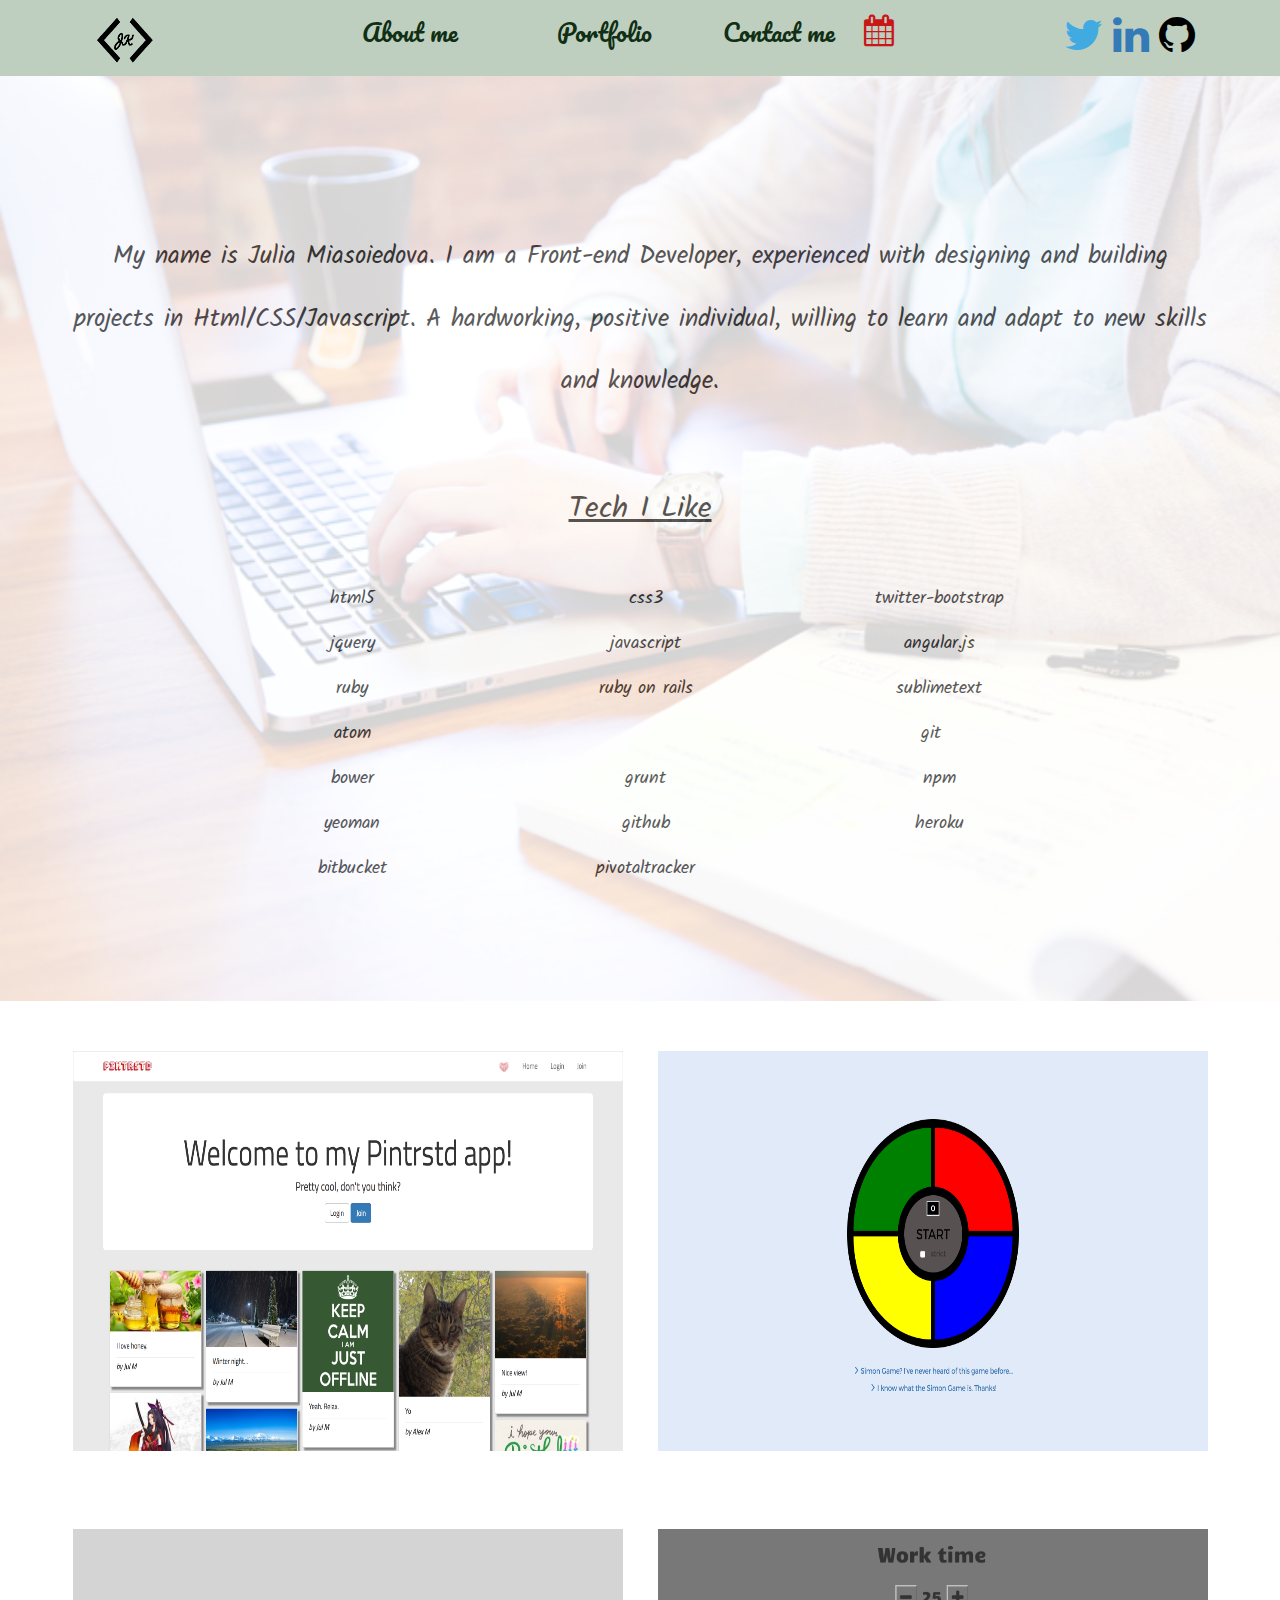
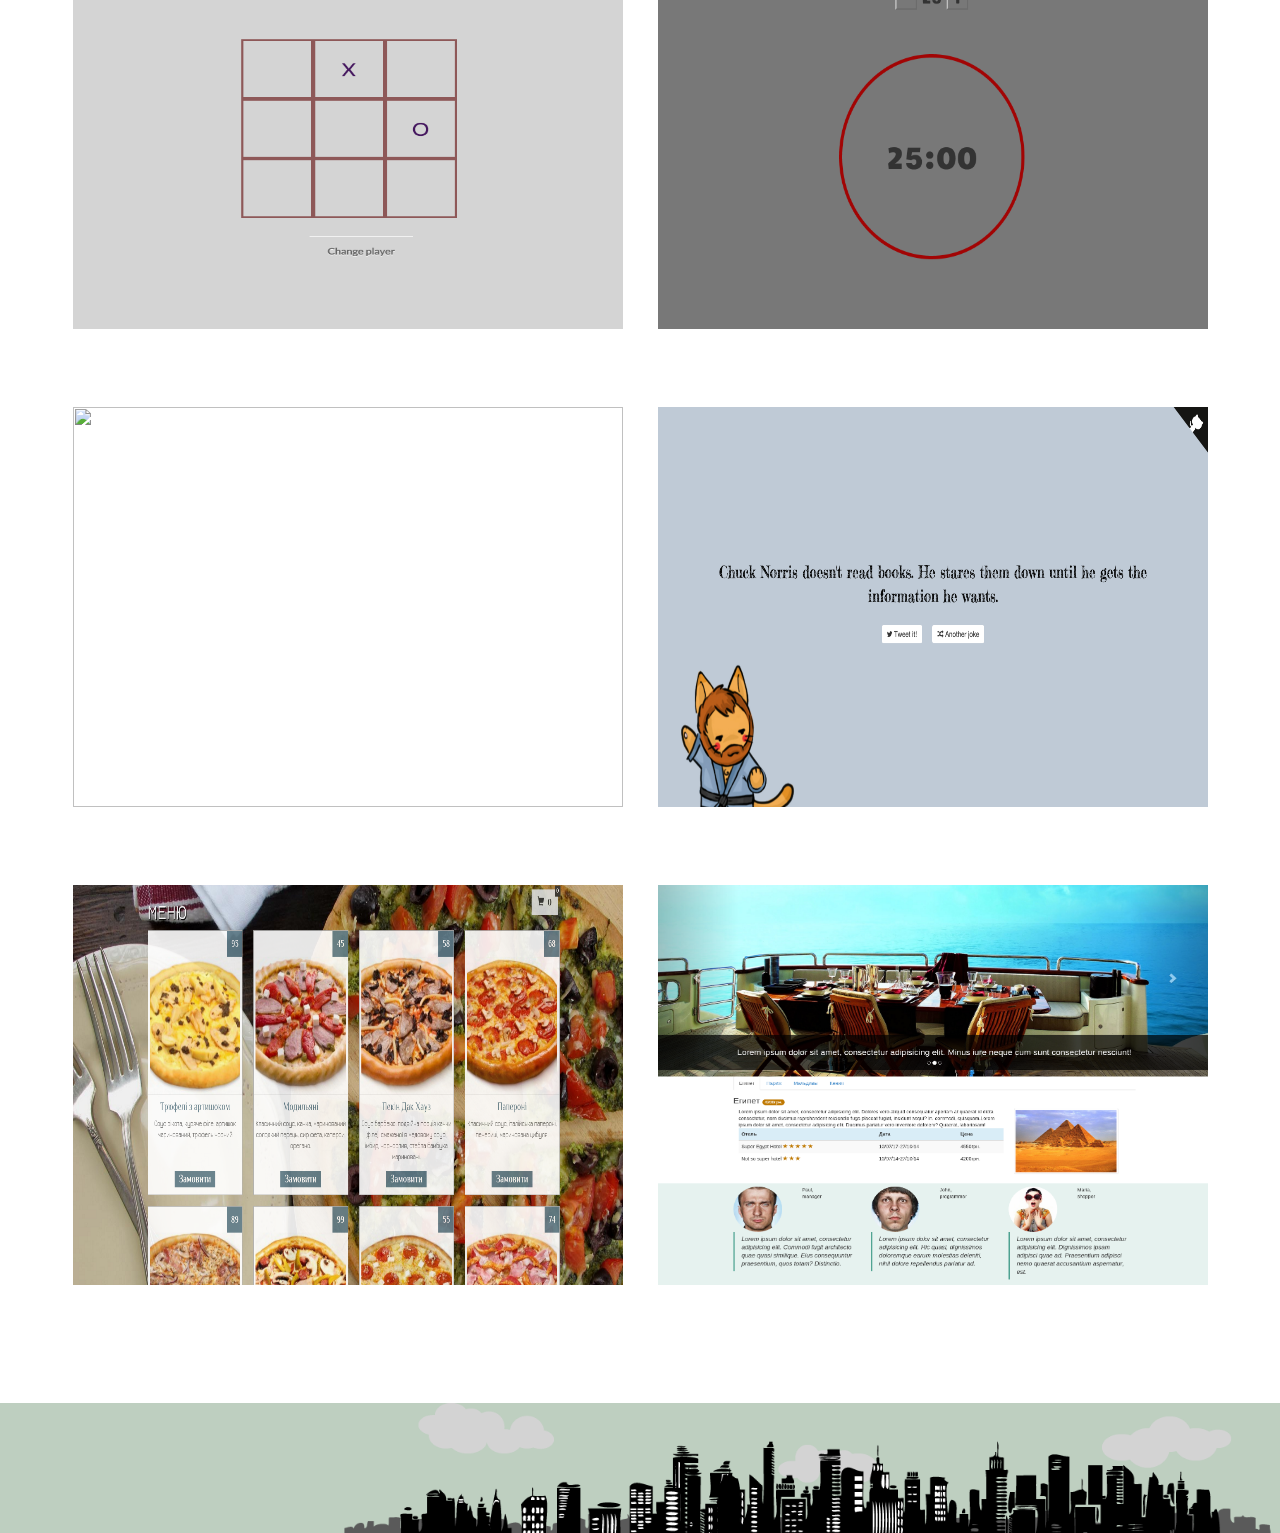
==== commit 180f089d: "Add a link to linkedIn" ====
--- a/index.html
+++ b/index.html
@@ -28,12 +28,12 @@
         <ul>
           <li><a href="#aboutme">About me</a></li>
           <li><a href="#portfolio">Portfolio</a></li>
-          <li><a class="typeform-share link" href="https://julietkudryavtseva.typeform.com/to/cCJfuo" data-mode="1" target="_blank">Contact me</a><a target="_blank" href="schedule.html"><i class="fa fa-lg fa-calendar"></i></a></li>
+          <li><a class="typeform-share link" href="https://julietkudryavtseva.typeform.com/to/cCJfuo" data-mode="1" target="_blank">Contact me</a><a target="_blank" href="https://my.timekit.io/jul"><i class="fa fa-lg fa-calendar"></i></a></li>
         </ul>
       </div>
       <div class="col-sm-3">
         <a target='_blank' href="https://github.com/jul-k/"><i class="fa fa-3x fa-github"></i></a>
-        <a target='_blank' href="http://codepen.io/jul-k/"><i class="fa fa-3x fa-codepen"></i></a>
+        <a target='_blank' href="https://www.linkedin.com/in/jul-miasoiedova/"><i class="fa fa-3x fa-linkedin"></i></a>
         <a target='_blank' href="https://twitter.com/DolceV1ta/"><i class="fa fa-3x fa-twitter"></i></a>
       </div>
     </div>
